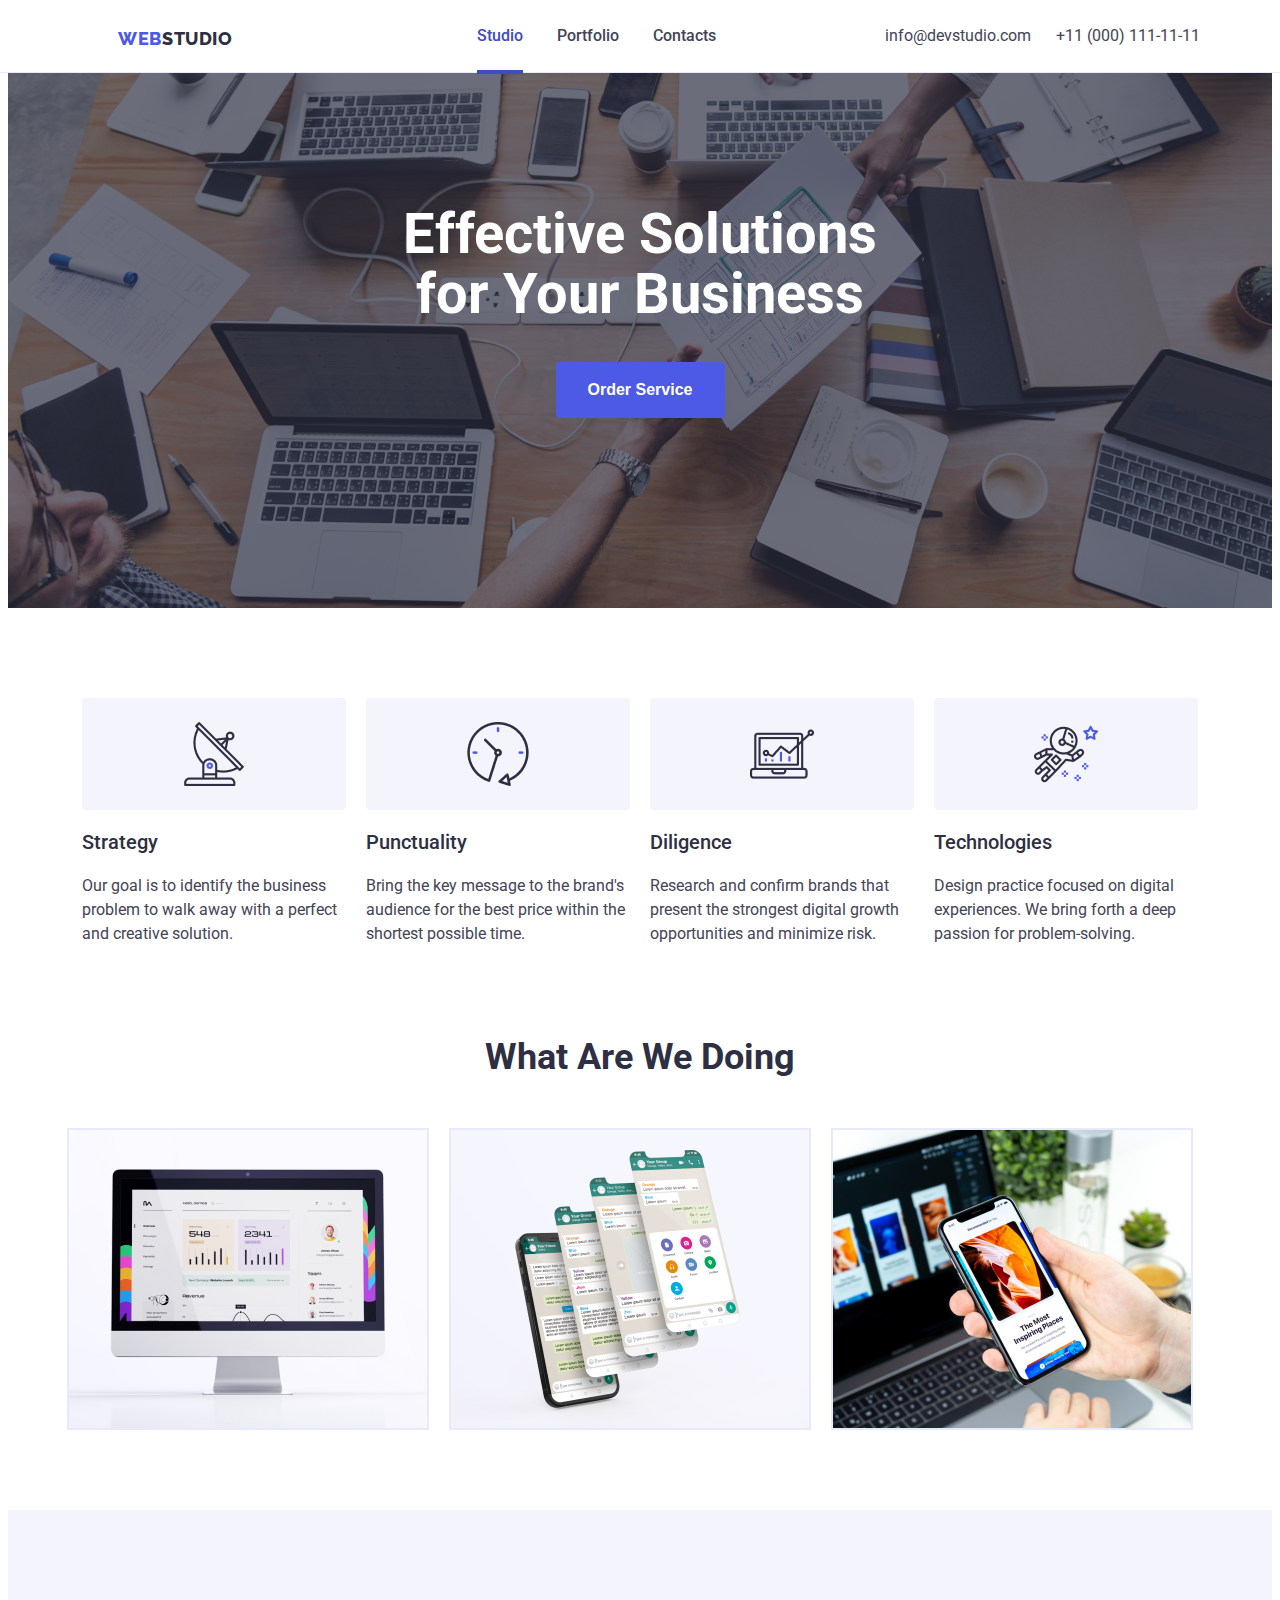
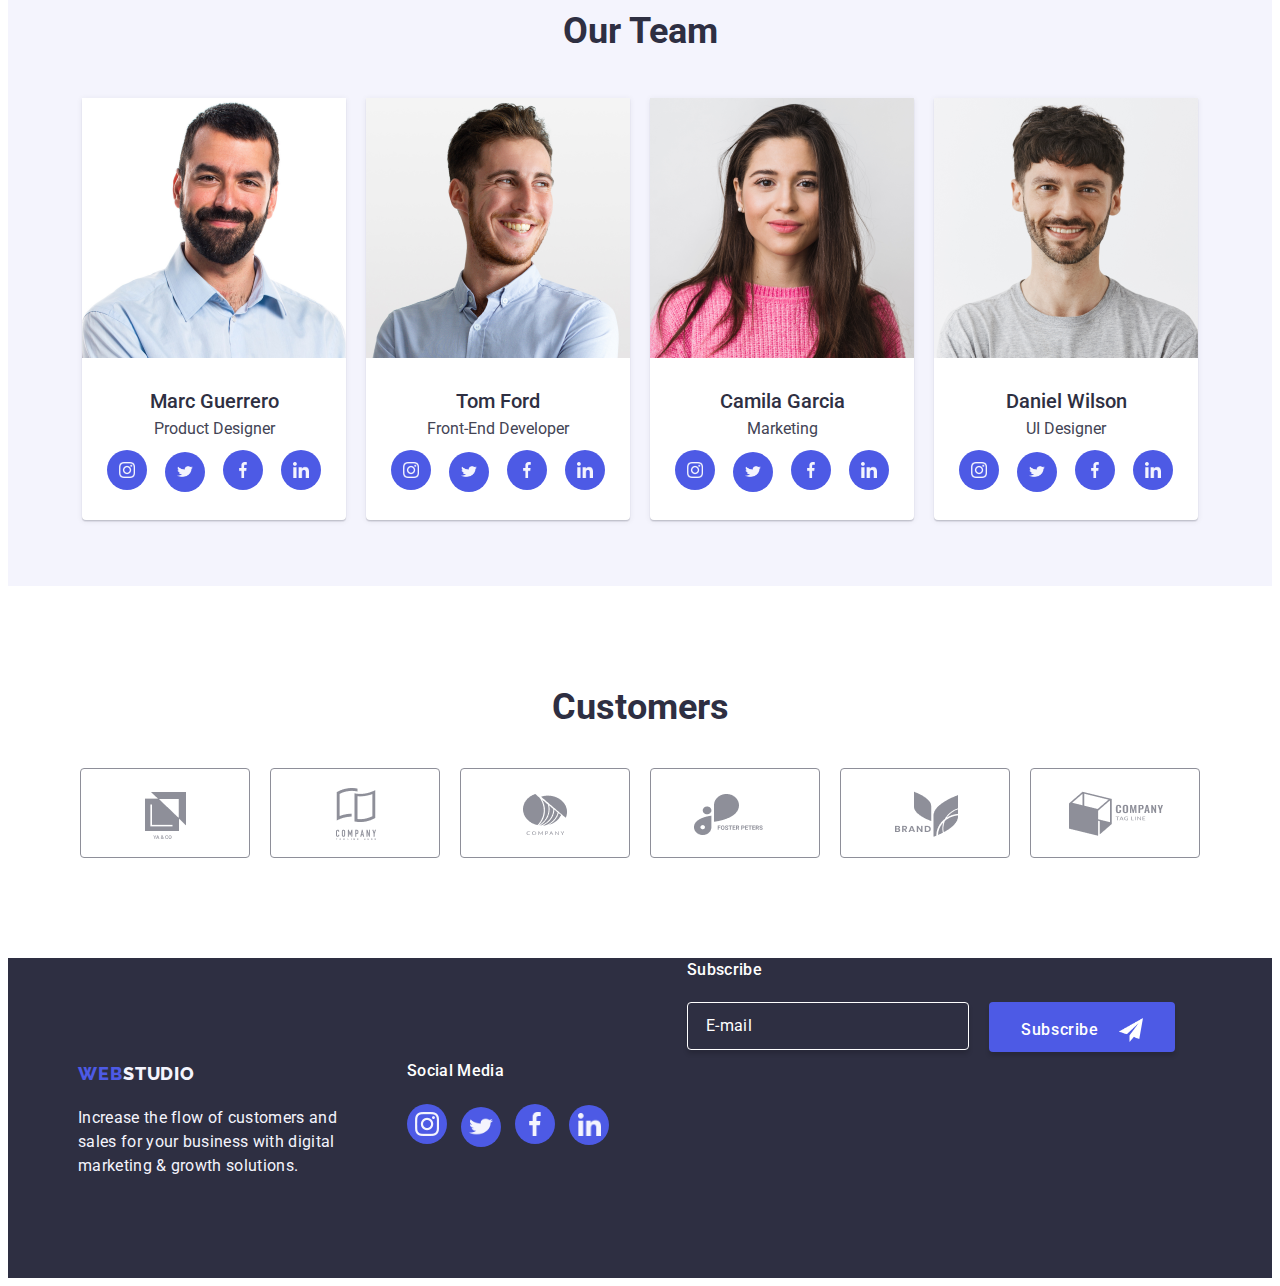
==== index.html @ 676b7e6a "updating footer" ====
<!DOCTYPE html>
<html lang="en">
<head>
    <meta charset="UTF-8">
    <meta name="viewport" content="width=device-width, initial-scale=1.0">
    <title>WEBSTUDIO</title>

    <link rel="preconnect" href="https://fonts.googleapis.com">
    <link rel="preconnect" href="https://fonts.gstatic.com" crossorigin>
    <link href="https://fonts.googleapis.com/css2?family=Open+Sans&family=Raleway:wght@800&family=Roboto:wght@400;500;700;900&display=swap" rel="stylesheet">

    <link rel="stylesheet" href="styles.css">

</head>

<body id="index">
    <header>
    <div class="navigation-bar">
        <div class="centered-logo">
            <h2><span class="logo"><span class="web">WEB</span><span class="studio">STUDIO</span></span></h2>
        </div>
    
        <div class="header-body-medium">
            <nav class="body-medium">
                <ul>
                    <li><a href="index.html" class="header-nav-studio studio-link"><span>Studio</span></a></li>
                    <li><a href="portfolio.html" class="header-nav-portfolio portfolio"><span>Portfolio</span></a></li>
                    <li><a href="#" class="header-nav-contacts contacts"><span>Contacts</span></a></li>
                </ul>
            </nav>
        </div>
    
        <div class="contact-info">
            <ul class="body">
                <li><a href="mailto:contact@example.com" class="header-nav-mail email">info@devstudio.com</a></li>
                <li><a href="tel:+110001111111" class="header-nav-phone phone">+11 (000) 111-11-11</a></li>
            </ul>
        </div>

        <div class="fa-bars">
            <img src="images/img/fa-bars_icon.png" alt="hamburger icon" id="menu-icon">
            <div id="navOverlay" class="nav-overlay">
                    <div id="navBox" class="nav-box">
                        <button id="closeNavBtn" class="close-navbutton">×</button>
                                <div class="bars-overlay">
                                    <ul>
                                        <li><a href="index.html" class="header-nav-studio studio-link active-link"><span>Studio</span></a></li>
                                        <li><a href="portfolio.html" class="header-nav-portfolio portfolio"><span>Portfolio</span></a></li>
                                        <li><a href="#" class="header-nav-contacts contacts"><span>Contacts</span></a></li>
                                        
                                        <div class="overlay-phone-email">
                                            <li><a href="tel:+110001111111" class="overlay-nav-phone phone">+11 (000) 111-11-11</a></li>
                                            <li><a href="mailto:contact@example.com" class="overlay-nav-mail email">info@devstudio.com</a></li>
                                        </div>
                                    </ul>
                                    <div class="overlay-team-social">
                                        <ul class="team-social-container overlay-social">
                                            <li>
                                                <button id="overlay-instagram" class="overlay-social-button">
                                                    <img class="team-social-instagram" src="images/img/instagram-flat1.png" alt="instagram">
                                                </button>
                                            </li>
                                            <li>
                                                <button id="overlay-twitter" class="overlay-social-button">
                                                    <img class="team-social-twitter" src="images/img/twitter-flat1.png" alt="twitter">
                                                </button>
                                            </li>
                                            <li>
                                                <button id="overlay-facebook" class="overlay-social-button">
                                                    <img class="team-social-facebook" src="images/img/facebook-flat1.png" alt="facebook">
                                                </button>
                                            </li>
                                            <li>
                                                <button id="overlay-linkedin" class="overlay-social-button">
                                                    <img class="team-social-linkedin" src="images/img/linkedin-flat1.png" alt="linkedin">
                                                </button>
                                            </li>
                                        </ul>
                                    </div>
                                    
                                </div>
                    </div>
            </div>
        </div>
    </div>

            <script src="mobile-menu.js"></script>
</header>

    <main>

        <div class="banner1">
            <h1 class="header-1 tagline">Effective Solutions <br> for Your Business</h1>
            <br>
            <button class="button-text" id="openModalBtn" type="button">Order Service</button>
        </div>

        <div class="section-content-1">
            <table class="feature-table">
                <tr>
                    <td>
                        <div class="feature-box">
                            <img src="images/img/antenna.png" alt="satellite">
                        </div>
                        <h3>Strategy</h3>
                        <p class="body">Our goal is to identify the business problem to walk away with a perfect and creative solution.</p>
                    </td>
                    <td>
                        <div class="feature-box">
                            <img src="images/img/clock.png" alt="clock">
                        </div>
                        <h3>Punctuality</h3>
                        <p class="body">Bring the key message to the brand's audience for the best price within the shortest possible time.</p>
                    </td>
                    <td>
                        <div class="feature-box">
                            <img src="images/img/diagram.png" alt="graph-on-computer">
                        </div>
                        <h3>Diligence</h3>
                        <p class="body">Research and confirm brands that present the strongest digital growth opportunities and minimize risk.</p>
                    </td>
                    <td>
                        <div class="feature-box">
                            <img src="images/img/astronaut.png" alt="astronaut">
                        </div>
                        <h3>Technologies</h3>
                        <p class="body">Design practice focused on digital experiences. We bring forth a deep passion for problem-solving.</p>
                    </td>
                </tr>
            </table>
        </div>

        <section class="services1">
            <h2 class="section-heading">What Are We Doing</h2>
            <div class="image-container">
                <img class="images" src="images/img/Mac1.png" alt="Mac Computer" width="360">
                <img class="images" src="images/img/PhoneScreens1.png" alt="Android Phone" width="360">
                <img class="images" src="images/img/PhoneOnHand1.png" alt="Phone Use" width="360">
            </div>
        </section>
    
        <div class="team1">
            <h2 class="section-heading">Our Team</h2>
            <div class="team-list-container">
            <ul class="team-list">
                <li class="team-member">
                    <div class="team-member-content1"> <!-- Updated class name to differentiate -->
                        <img src="images/img/Mark_Guerrero.png" alt="Marc Guerrero, Product Designer">
                        <div class="info-box"> <!-- New container for h3 and p -->
                            <h3>Marc Guerrero</h3>
                            <p class="body">Product Designer</p>
                            <div class="team-social">
                                <ul class="team-social-container">
                                    <li>
                                        <button class="team-social-button">
                                            <img class="team-social-instagram" src="images/img/instagram-flat1.png" alt="instagram">
                                        </button>
                                    </li>
                                    <li>
                                        <button class="team-social-button">
                                            <img class="team-social-twitter" src="images/img/twitter-flat1.png" alt="twitter">
                                        </button>
                                    </li>
                                    <li>
                                        <button class="team-social-button">
                                            <img class="team-social-facebook" src="images/img/facebook-flat1.png" alt="facebook">
                                        </button>
                                    </li>
                                    <li>
                                        <button class="team-social-button">
                                            <img class="team-social-linkedin" src="images/img/linkedin-flat1.png" alt="linkedin">
                                        </button>
                                    </li>
                                </ul>
                            </div>
                        </div>
                    </div>
                </li>
                <li class="team-member">
                    <div class="team-member-content1">
                        <img src="images/img/Tom_Ford.png" alt="Tom Ford, Front-End Developer">
                        <div class="info-box">
                        <h3>Tom Ford</h3>
                        <p class="body">Front-End Developer</p>
                        <div class="team-social">
                            <ul class="team-social-container">
                                <li>
                                    <button class="team-social-button">
                                        <img class="team-social-instagram" src="images/img/instagram-flat1.png" alt="instagram">
                                    </button>
                                </li>
                                <li>
                                    <button class="team-social-button">
                                        <img class="team-social-twitter" src="images/img/twitter-flat1.png" alt="twitter">
                                    </button>
                                </li>
                                <li>
                                    <button class="team-social-button">
                                        <img class="team-social-facebook" src="images/img/facebook-flat1.png" alt="facebook">
                                    </button>
                                </li>
                                <li>
                                    <button class="team-social-button">
                                        <img class="team-social-linkedin" src="images/img/linkedin-flat1.png" alt="linkedin">
                                    </button>
                                </li>
                            </ul>
                        </div>
                        </div>
                    </div>
                </li>
                <li class="team-member">
                    <div class="team-member-content1">
                        <img src="images/img/Camila_Garcia.png" alt="Camila Garcia, Marketing">
                        <div class="info-box">
                        <h3>Camila Garcia</h3>
                        <p class="body">Marketing</p>
                        <div class="team-social">
                            <ul class="team-social-container">
                                <li>
                                    <button class="team-social-button">
                                        <img class="team-social-instagram" src="images/img/instagram-flat1.png" alt="instagram">
                                    </button>
                                </li>
                                <li>
                                    <button class="team-social-button">
                                        <img class="team-social-twitter" src="images/img/twitter-flat1.png" alt="twitter">
                                    </button>
                                </li>
                                <li>
                                    <button class="team-social-button">
                                        <img class="team-social-facebook" src="images/img/facebook-flat1.png" alt="facebook">
                                    </button>
                                </li>
                                <li>
                                    <button class="team-social-button">
                                        <img class="team-social-linkedin" src="images/img/linkedin-flat1.png" alt="linkedin">
                                    </button>
                                </li>
                            </ul>
                        </div>
                        </div>
                    </div>
                </li>
                <li class="team-member">
                    <div class="team-member-content1">
                        <img src="images/img/Daniel_Wilson.png" alt="Daniel Wilson, UI Designer">
                        <div class="info-box">
                        <h3>Daniel Wilson</h3>
                        <p class="body">UI Designer</p>
                        <div class="team-social">
                            <ul class="team-social-container">
                                <li>
                                    <button class="team-social-button">
                                        <img class="team-social-instagram" src="images/img/instagram-flat1.png" alt="instagram">
                                    </button>
                                </li>
                                <li>
                                    <button class="team-social-button">
                                        <img class="team-social-twitter" src="images/img/twitter-flat1.png" alt="twitter">
                                    </button>
                                </li>
                                <li>
                                    <button class="team-social-button">
                                        <img class="team-social-facebook" src="images/img/facebook-flat1.png" alt="facebook">
                                    </button>
                                </li>
                                <li>
                                    <button class="team-social-button">
                                        <img class="team-social-linkedin" src="images/img/linkedin-flat1.png" alt="linkedin">
                                    </button>
                                </li>
                            </ul>
                        </div>
                        </div>
                    </div>
                </li>
            </ul>
        </div>

        <div class="customers">
            <h2 class="section-heading">Customers</h2>
            <div class="image-container-customers">
                <div class="customer-box">
                    <img class="customer-logo1" src="images/img/customer-logo1.png" alt="logo1">
                </div>
                <div class="customer-box">
                    <img class="customer-logo2" src="images/img/customer-logo2.png" alt="logo2">
                </div>
                <div class="customer-box">
                    <img class="customer-logo3" src="images/img/customer-logo3.png" alt="logo3">
                </div>
                <div class="customer-box">
                    <img class="customer-logo4" src="images/img/customer-logo4.png" alt="logo4">
                </div>
                <div class="customer-box">
                    <img class="customer-logo5" src="images/img/customer-logo5.png" alt="logo5">
                </div>
                <div class="customer-box">
                    <img class="customer-logo6" src="images/img/customer-logo6.png" alt="logo6">
                </div>
            </div>
        </div>

    </div>
</section>
    </main>
    
    <footer>
        <div class="footer-div">
            <div class="footer-logo">
                <ul class="footer-list-container">
                    <li>
                        <h4><span id="web-footer">WEB</span><span id="studio-footer">STUDIO</span></h4>
                        <p>Increase the flow of customers and <br> sales for your business with digital <br> marketing & growth solutions.</p>
                    </li>
                </ul>
            </div>
        </div>
    
            <div class="footer-social">
                <ul class="footer-social-container">
                    <h4>Social Media</h4>
                    <li>
                        <button class="social-button">
                            <img class="footer-instagram" src="images/img/instagram-flat1.png" alt="instagram">
                        </button>
                    </li>
                    <li>
                        <button class="social-button">
                            <img class="footer-twitter" src="images/img/twitter-flat1.png" alt="twitter">
                        </button>
                    </li>
                    <li>
                        <button class="social-button">
                            <img class="footer-facebook" src="images/img/facebook-flat1.png" alt="facebook">
                        </button>
                    </li>
                    <li>
                        <button class="social-button">
                            <img class="footer-linkedin" src="images/img/linkedin-flat1.png" alt="linkedin">
                        </button>
                    </li>
                </ul>
            </div>
    
            <div class="subscribe">
                <label class="subscribe-label" for="subscribe">Subscribe</label>
                <div class="email-subscribe-btns">
                    <div class="subscribe-input">
                        <input type="email" name="subscribe" id="subscribe_email" placeholder="E-mail" pattern="[a-zA-Z0-9._%+-]+@[a-zA-Z0-9.-]+\.[a-zA-Z]{2,4}">
                    </div>
                    <div class="subscribe-btns">
                    <button class="subscribe-btn">Subscribe
                        <img src="images/img/subscribe.png" alt="Subscribe through Email">
                    </button>
                    </div>
                </div>
            </div>
    </footer>

<div id="modalOverlay" class="modal-overlay">
    <div id="modalBox" class="modal-box">
    <button id="closeModalBtn" class="close-button">×</button>
    <!-- Add your content for the modal here -->
    <p class="leave-contacts">Leave your contacts and we will call you back</p>
    <form class="form" action="#" method="post">
        <label class="form-label" for="name">Name</label>
            <input type="text" name="name" id="name" required autofocus class="with-icon icon-name form-input" minlength="3">
        
        <label class="form-label" for="phone_number">Phone</label>
            <input type="tel" name="phone_number" id="phone_number" required class="with-icon icon-phone form-input">
        
        <label class="form-label" for="user_email">Email</label>
            <input type="email" name="email" id="user_email" required class="with-icon icon-email form-input" pattern="[a-zA-Z0-9._%+-]+@[a-zA-Z0-9.-]+\.[a-zA-Z]{2,4}">
    
        <label class="form-label" for="comment">Comment</label>
            <textarea name="comment" id="comment" placeholder="Text input" class="comment form-input"></textarea>
    
        <div class="terms-conditions">
            <input type="checkbox" name="accept" id="accept" required>
            <label for="accept">I accept the terms and conditions of the <a href="#">Privacy Policy</a></label>
        </div>
    
        <button type="submit" class="send">Send</button>
    </form>
    </div>
</div>

<script src="modal.js"></script>

<script>
    document.addEventListener("DOMContentLoaded", function () {
        const currentPage = "index";
        const link = document.querySelector(`a[href="${currentPage}.html"]`);
        if (link) {
            link.classList.add("active");
        }
    });
</script>

</body>
</html>
---- styles.css ----
:root{
    --primary-brand-color: #4D5AE5;
    --pressed-state-color: #404BBF;
    --primary-dark-overlays: #2E2F42;
    --primary-success-color: #31D0AA;
    --primary-light-mode-background: #F4F4FD;
    --primary-accent-color: #E7E9FC;
    --primary-body-color: #434455;

}

/* General Styles */

.header-1 {
    font-family: "Roboto", sans-serif;
    font-weight: 700;
    font-size: 56px;
    line-height: 60px;
    letter-spacing: 2%;
}

h2 {
    font-family: "Roboto", sans-serif;
    font-weight: 700;
    font-size: 36px;
    letter-spacing: 2%;
    color: var(--primary-dark-overlays)
}

h3 {
    font-family: "Roboto", sans-serif;
    font-weight: 500;
    font-size: 20px;
    letter-spacing: 2%;
    color: #2E2F42; 
}

.body-medium {
    font-family: "Roboto", sans-serif;
    font-weight: 500;
    font-size: 16px;
    letter-spacing: 2%;
    line-height: 24px;
    color: var(--primary-body-color)
}

.body {
    font-family: "Roboto", sans-serif;
    font-weight: 400;
    font-size: 16px;
    letter-spacing: 2%;
    line-height: 24px;
    color: var(--primary-body-color);
    margin: 0;
    padding: 0;
}

.container {
    display: flex;
    flex-direction: column;
}

.team1,
.customers
.footer {
    width: 100%;
}

/* Link and Small typography not yet included */

/* Navigation */

.navigation-bar {
    width: 100%;;
    height: 72px;
    background-color: #FFFFFF;
    border-bottom: 1px solid #E7E9FC;
    display: flex;
    justify-content: space-between;
    align-items: center;
    padding: 0;
    position: fixed; /* this helps with nav bar not move and overflow */
    top: 0; /* this helps with nav bar not move and overflow */
    left: 0; /* this helps with nav bar not move and overflow */
    z-index: 100; /* Ensure it appears above other content */
}

.centered-logo {
    display: flex;
    align-items: center;
    line-height: 72px;
    margin-left: 3%;
    padding-left: 80px;
}

.web {
    font-family: "Raleway",sans-serif;
    font-size: 18px;
    font-weight: 800;
    /* line-height: 21px; */
    letter-spacing: 0.03em;
    text-align: left;
    color: var(--primary-brand-color);
}
.studio {
    font-family: "Raleway", sans-serif;
    font-size: 18px;
    font-weight: 800;
    /* line-height: 21px; */
    letter-spacing: 0.03em;
    text-align: left;
    color: var(--primary-dark-overlays);
}

.header-body-medium {
    display: flex;
    align-items: center;
    margin-left: 1%;
}

.header-body-medium ul {
    list-style-type: none;
    padding: 0;
    margin: 0;
    display: flex;
}

.hamburger-overlay,
.header-body-medium li {
    display: inline-block;
    margin-right: 20%;
}

.header-body-medium a {
    text-decoration: none;
    color: inherit;
}

.contact-info ul {
    list-style-type: none;
    padding: 0;
    margin: 0;
    display: flex;
}

.contact-info li {
    text-decoration: none;
    display: flex;
}

.header-nav-mail,
.header-nav-phone {
    text-decoration: none; /* Remove link decorations */
    color: inherit; /* Inherit the text color from the parent */
}

.header-nav-mail {
    margin-left: 5px;
    padding-right: 20px;
}

.header-nav-phone {
    margin-left: 5px;
    padding-right: 80px;
}

/* Style for the active page link */
.header-nav-studio.active,
.header-nav-portfolio.active,
.header-nav-contacts.active {
    color: #404BBF;
    position: relative;
}

.header-nav-studio.active::after,
.header-nav-portfolio.active::after,
.header-nav-contacts.active::after {
    content: '';
    display: block;
    width: 100%;
    height: 4px; /* Adjust the thickness of the underline */
    background-color: #404BBF;
    position: absolute;
    bottom: -29px; /* Adjust the offset position, e.g., 10px below the text */
    left: 0;
}

.fa-bars {
    display: none;
}


/* Media query for smaller screens */
@media (max-width: 1158px) {
    .centered-logo {
        margin-left: 30px;
        padding: 10px;
        text-align: center;
    }

    .web, .studio {
        font-size: 20px;
    }

    .header-body-medium ul {
        display: flex;
        /* flex-direction: column; Display the navigation links in a column */
        margin: 0;
    }

    .header-body-medium li {
        display: block; /* Change to block to stack the links */
        margin: 5px 10px; /* Add spacing between elements in the column */
    }

    .contact-info ul {
        list-style-type: none;
        padding: 0;
        margin-right: 40px;
        display: inline-block;
        flex-direction: column; /* Arrange contact items in a column */
    }

    .contact-info li {
        text-decoration: none;
        margin: 5px 0; /* Add spacing between elements in the column */
    }
    
    .header-nav-mail {
        padding: 0; /* Remove the padding to make it responsive */
    }

    .header-nav-phone {
        padding: 0; /* Remove the padding to make it responsive */
    }
}

@media (max-width: 500px) {
    .fa-bars {
        display: flex;
        margin-right: 30px;
        cursor: pointer;
        width: 32px;
        height: 22px;
        align-content: center;
    }

    .nav-overlay {
        display: none;
    }

    .fa-bars:hover {
        background-color: #ccf5eb; /* Add a semi-transparent background color */
        cursor: pointer; /* Change the cursor to a pointer to indicate interactivity */
    }

    .centered-logo {
        margin-left: 20px;
        padding: 10px;
        text-align: center;
    }

    .web, .studio {
        font-size: 20px;
    }

    .header-body-medium,
    .contact-info ul, 
    .contact-info li,
    .header-nav-mail,
    .header-nav-phone {
        display: none;
    }

    .nav-box {
        display: none;
    }
}

/* Styles for the navigation overlay */
#navOverlay {
    display: none;
    position: fixed;
    top: 0;
    left: 0;
    width: 100%;
    height: 100%;
    background-color: #FFFFFF;
    box-shadow: 0px 1px 6px 0px #2E2F4214;
    box-shadow: 0px 1px 1px 0px #2E2F4229;
    box-shadow: 0px 2px 1px 0px #2E2F4214;
    z-index: 101; /* Ensure it appears above other content, including the navigation bar */
}

.close-navbutton {
    position: absolute;
    top: 20px;
    right: 20px;
    background-color: transparent;
    border-radius: 50%;
    border: 1px solid #E7E9FC;
    width: 24px;
    height: 24px;
    color: #2E2F42;
    font-size: 20px;
    cursor: pointer;
    align-content: center;
}

.close-navbutton:hover {
    background-color: #F4F4FD;
}
.nav-box {
    width: 428px;
    height: 728px;
    background: #FFFFFF;
}

.bars-overlay {
    margin-top: 80px;
    font-family: "roboto", sans-serif;
    font-weight: 700;
    font-size: 36px;
}

.bars-overlay .active-link {
    color:#404BBF;
}

.bars-overlay ul {
    list-style-type: none; /* Remove bullet points from list items */
}

.bars-overlay li,
.bars-overlay a {
    text-decoration: none;
}

.header-nav-studio,
.header-nav-portfolio,
.header-nav-contacts {
    color: #2E2F42;
    line-height: 60px;
}

.header-nav-studio:hover,
.header-nav-portfolio:hover,
.header-nav-contacts:hover {
    color:#4D5AE5;
}

.overlay-phone-email {
    margin-top: 90px;
}

.overlay-nav-phone {
    color: #434455;
    font-weight: 700;
}

.overlay-nav-mail {
    color: #434455;
    font-weight: 500;
    font-size: 20px;
}

.overlay-nav-phone:hover,
.overlay-nav-mail:hover {
    color: #4D5AE5
}

.overlay-team-social {
    margin-left: 30px;
}

.overlay-social-button {
    height: 40px;
    width: 40px;
    scale: -0deg;
    background: #4D5AE5;
    border-radius: 50%;
    border: none; /* Remove button border */
    text-align: center;
    margin: 7px;
    display: flex;
    justify-content: center;
    align-items: center;
    cursor: pointer;
    margin-top: 5px;
}

.overlay-social-button img {
    max-width: 24px;
    max-height: 24px;
}
#overlay-instagram,
#overlay-twitter,
#overlay-facebook,
#overlay-linkedin {
    width: 40px;
    height: 40px;
    background-color: #4D5AE5;
    margin-right: 36px;
}

#overlay-instagram:hover,
#overlay-twitter:hover,
#overlay-facebook:hover,
#overlay-linkedin:hover {
    background-color: #31D0AA; /* Change the background color on hover */
}


/* END OF NAVIGATION BAR */

/* Banner */
.banner1 {
    width: 100%;
    height: 600px;
    background-image: url(images/img/people-office.png);
    background-size: cover;
    background-repeat: no-repeat;
    position: relative;
    display: flex;
    flex-direction: column;
    justify-content: center;
    align-items: center;
}

.banner1::before {
    content: "";
    width: 100%;
    height: 100%;
    background-color: rgba(46, 47, 66, 0.7);
    position: absolute;
    top: 0;
    left: 0;
}

.tagline {
    color: #FFFFFF;
    width: 496px;
    height: 120px;
    top: 100px;
    left: 472px;
    text-align: center;
    font-size: 56px;
    margin: 5px auto 0 auto;
    z-index: 1; /* Place above background color */

}

/* Styling for the button */
.button-text {
    width: 169px;
    height: 56px;
    /* padding: 16px 32px; */
    border-radius: 4px;
    background: var(--primary-brand-color);
    color: #FFFFFF;
    text-decoration: none;
    cursor: pointer;
    transition: background-color 0.3s ease;
    border: none; /* Remove border */
    outline: none; /* Remove outline on focus */
    font-weight: bold; /* Optionally, make the font bold */
    letter-spacing: 4%;
    margin-top: 20px; /* Remove margin  for padding */
    font-size: 16px; /* Remove border for border with underline */
    z-index: 1; /* Place above background color */

}

.button-text:hover,
.button-text:active {
    background: var(--pressed-state-color);
}

/* Media query for smaller screens */
@media screen and (max-width: 768px) {
    .tagline {
        font-size: 36px; /* Font size for smaller screens */
        font-weight: 700; /* Font weight */
        line-height: 40px; /* Line height */
        letter-spacing: 0.02em; /* Letter spacing */
        text-align: center; /* Text alignment */
        position: absolute;
        top: 40%;
        left: 50%;
        transform: translate(-50%, -50%);
    }

    .button-text {
        max-width: 100%; /* Use full width for smaller screens */
        margin-top: 100px; /* Adjust margin for better spacing */
    }
}

/* Styles for the modal overlay */
.modal-overlay {
    display: none;
    position: fixed;
    top: 0;
    left: 0;
    width: 100%;
    height: 100%;
    background: rgba(46, 47, 66, 0.4);
    z-index: 1000;
}

.modal-box {
    width: 408px;
    height: 570px;
    position: absolute;
    top: 80px;
    left: calc(50% - 204px);
    background: #FCFCFC;
    border-radius: 4px;
    box-shadow: 0px 2px 1px 0px #00000033, 0px 1px 3px 0px #0000001F, 0px 1px 1px 0px #00000024;
    padding: 20px;
    text-align: center;
}

.close-button {
    width: 24px;
    height: 24px;
    position: absolute;
    top: 20px;
    right: 20px;
    background: linear-gradient(0deg, #E7E9FC, #E7E9FC), linear-gradient(0deg, rgba(0, 0, 0, 0.1), rgba(0, 0, 0, 0.1));
    border: 1px solid #0000001A;
    border-radius: 50%;
    font-size: 18px;
    cursor: pointer;
}

.leave-contacts {
    font-family: "Roboto", sans-serif;
    font-size: 16px;
    font-weight: 500;
    line-height: 10px;
    letter-spacing: 0.02em;
    text-align: center;
    padding: 20px;
    color: #2E2F42;
    margin-bottom: 0; /* Adjust the margin as needed to control the space between elements */
}

/* Modal area */

.form {
    margin-bottom: 10px;
}
.form-input {
    padding: 8px;
    border: 1px solid #2E2F4266;
    border-radius: 4px;
    font-family: inherit;
    font-size: 16px;
    outline: none;
    font-family: "Roboto", sans-serif;
}

.form-label {
    display: block;
    font-family: "Roboto", sans-serif;
    font-size: 12px;
    font-weight: 400;
    line-height: 14px;
    letter-spacing: 0.04em;
    text-align: left;
    color: #8E8F99;
    padding: 5px 0 0 5px;
    margin-bottom: 5px;
    margin-top: 8px;
}

.form-group {
    margin-bottom: 10px; /* Adjust margin as needed to control space between labels and inputs */
}

#name, #phone_number, #user_email {
    width: 360px;
    height: 20px;
    top: 84px;
    border-radius: 4px;
    border:1px solid rgba(46, 47, 66, 0.4);
    /* transition: border-color 0.3s; Smooth transition for the border color */
}

#name:focus,
#phone_number:focus,
#user_email:focus,
#name:valid,
#phone_number:valid,
#user_email:valid {
    border-color: #4D5AE5;
    /* transition: border-color 0.3s; */
}

.icon-name {
    background-image: url('images/img/name-icon.png');
    background-repeat: no-repeat;
    background-position: 10px center;
    padding-left: 35px;
    background-size: 20px 20px;
}

.icon-phone {
    background-image: url('images/img/phone-icon.png');
    background-repeat: no-repeat;
    background-position: 10px center;
    padding-left: 35px;
    background-color: #FCFCFC;
    background-size: 20px 20px;
}

.icon-email {
    background-image: url('images/img/email-icon.png');
    background-repeat: no-repeat;
    background-position: 10px center;
    padding-left: 35px;
    background-color: #FCFCFC;
    background-size: 20px 15px;
}

.icon-name:focus {
    background-image: url('images/img/name-icon-2.png');
}

.icon-phone:focus {
    background-image: url('images/img/phone-icon-2.png')
}
.icon-email:focus {
    background-image: url('images/img/email-icon-2.png');
}

/* Styling for the comment textarea */
#comment {
    width: 375px;
    height: 120px;
    top: 216px;
    border-radius: 4px;
    padding: 10px 15px; /* Adjusted padding for uniform spacing */
}

input, textarea {
    padding: 8px;
    font-family: "Roboto", sans-serif;
    font-size: inherit;
}

.form-input::placeholder {
    font: "Roboto", sans-serif;
    font-size: 12px;
    font-weight: 400;
    line-height: 12px;
    letter-spacing: 0.04em;
    text-align: left;
    color: #2E2F4266;
}

#comment:focus {
    border-color: #4D5AE5;
    transition: border-color 0.3s;
}

.terms-conditions {
    text-align: left; /* Set the text alignment to left */
}

.terms-conditions input[type="checkbox"] {
    display: inline-block;
    vertical-align: middle;
    margin-right: 5px; /* Adjust margin as needed for spacing between the checkbox and the label */
    width: 16px;
    height: 16px;
}

.terms-conditions label {
    display: inline-block;
    font-family: "Roboto", sans-serif;
    font-size: 13px;
    font-weight: 400;
    line-height: 14px;
    letter-spacing: 0.04em;
    text-align: left;
    color: #8E8F99;
    margin-top: 20px;
}

.send {
    width: 169px;
    height: 56px;
    top: 584px;
    left: 635px;
    padding: 16px 32px;
    border-radius: 4px;
    gap: 10px;
    background: #4D5AE5;
    box-shadow: 0px 4px 4px 0px #00000026;
    font-family: "Roboto", sans-serif;
    font-size: 16px;
    font-weight: 500;
    line-height: 24px;
    letter-spacing: 0.04em;
    text-align: center;
    color: #FFFFFF;
    border: none;
    margin-top: 20px;
}

.send:hover {
    background-color: #404BBF; /* Background color on hover */
}

/* END OF BANNER */

/* Table 1 */

.section-content-1 {
    margin-top: 80px; /* away from the bottom of .banner1 */
    margin-left: 50px; /* Add 50px margin from the left */
    margin-right: 50px; /* Add 50px margin from the right */
}

.section-content-1 p {
    min-height: 72px; /* Adjust the height as needed for at least 3 lines of text */
}

/* Remove list decorations */
.section-content-1 ul {
    list-style: none;
    padding: 0;
    margin: 0;
}

/* Align table headings with h3 attributes */
.section-content-1 table {
    margin: 0 auto; /* Center the table horizontally */
    max-width: 264px; /* Set a maximum width for the table */
    border-collapse: collapse;
}

.section-content-1 th {
    font-family: "Roboto", sans-serif;
    font-weight: 500;
    font-size: 20px;
    letter-spacing: 2%;
    color: #2E2F42;
    text-align: left;
    padding: 10px;
}

/* Align paragraphs with .body attributes */
.section-content-1 td {
    font-family: "Roboto", sans-serif;
    font-weight: 400;
    font-size: 16px;
    letter-spacing: 2%;
    line-height: 24px;
    color: var(--primary-body-color);
    text-align: left;
    padding: 10px;
}

.feature-box {
    width: 264px;
    height: 112px;
    border-radius: 4px;
    background-color: #F4F4FD;
    display: flex; /* Use flexbox */
    align-items: center; /* Center vertically */
    justify-content: center; /* Center horizontally */
}

.feature-box img {
    width: 64px;
    height: 64px;
}

/* Responsive table - split into two columns on smaller screens */
@media (max-width: 794px) {
    .section-content-1 table {
        width: 100%; /* Make the table width 100% */
        max-width: 792px; /* Set a maximum width for the table */
        margin: 0 auto; /* Center the table horizontally */
    }

    .section-content-1 h3 {
        text-align: justify;
    }

    .section-content-1 td,
    .section-content-1 th {
        display: inline-block;
        width: 48%; /* Set width for two columns with a little space in between */
        box-sizing: border-box; /* Include padding and border in the width calculation */
        text-align: justify; /* Center the text within each cell */
        margin: 0;
        padding: 10px; /* Add padding for spacing between cells */
    }

    .feature-box,
    .feature-box img {
        display: none;
    }
}

/* mobile size */
@media (max-width: 599px) {
    .section-content-1 table {
        width: 100%; /* Make the table width 100% */
    }

    .section-content-1 h3 {
        text-align: center;
    }
    .section-content-1 td,
    .section-content-1 th {
        display: block;
        width: 356px;
        text-align: justify; /* Center the text within each cell */
        margin: 0;
        padding: 0;
    }

    .feature-box,
    .feature-box img {
        display: none;
    }
}


/* END OF TABLE 1 */

/* Section Services1 */
.services1 {
    margin-top: 80px;
    margin-bottom: 80px; /* Add margin to create distance */
    text-align: center;
}

.section-heading {
    font-family: "Roboto", sans-serif;
    font-weight: 700;
    font-size: 36px;
    letter-spacing: 2%;
    color: var(--primary-dark-overlays);
    margin-top: 20px;
}

.image-container {
    display: flex;
    justify-content: center; /* Center horizontally */
    align-items: center; /* Center vertically */
    flex-wrap: wrap;
}

.images {
    width: 360px;
    height: 300px;
    border: 1px solid #E7E9FC;
    background-color: #E7E9FC;
    margin-top: 20px;
    margin-right: 20px; /* Adds a small gap between images */
}

/* END OF SERVICES1 */

/* Team1 Section */
.team1 {
    width: 100%;
    min-height: 620px;
    background: #F4F4FD;
    margin-top: 40px;
    position: relative;
    padding-top: 80px;
    text-align: center; /* Center text horizontally */
}

.team1 h2.section-heading {
    font-family: "Roboto", sans-serif;
    font-weight: 700;
    font-size: 36px;
    letter-spacing: 2%;
    color: var(--primary-dark-overlays);
    margin: 0; /* Reset margin to 0 */
    padding: 20px 0; /* Add padding to separate from team-list */
}

.team1 .team-list-container {
    display: flex;
    flex-wrap: wrap; /* added for responsive layout */
    justify-content: center; /* Center the list horizontally */
}

.team1 .team-list {
    list-style: none;
    padding: 0;
    display: flex; /* Make the list items flex containers */
    flex-wrap: wrap; /* Allow the items to wrap to the next line */
    justify-content: center; /* Center the list items horizontally */
    
}

.team1 .team-member {
    text-decoration: none;
    width: 264px; /* Set width to 264px */
    height: auto; /* Set height to 380px, will place socials here */
    margin: 10px; /* Add margin between team members */
    border-radius: 0px 0px 4px 4px; /* Set border-radius */
    background: #FFFFFF;
    box-shadow: 0px 2px 1px 0px #2E2F4214, 0px 1px 1px 0px #2E2F4229, 0px 1px 6px 0px #2E2F4214;
    padding: 0px 0px 32px 0px; /* Set padding */
    display: flex;
    flex-direction: column;
    align-items: center;
    justify-content: space-between; /* Distribute content evenly vertically */
}

.team1 .team-member-content1 {
    max-width: auto;
    height: 390px;
    display: flex;
    flex-direction: column;
    align-items: center;
    gap: 32px;
}

.team1 .team-member img {
    width: 264px;
    height: 260px;
}

.team1 .info-box {
    width: 232px;
    height: auto; /* Set height to auto to accommodate content */
    gap: 8px;
    display: flex;
    flex-direction: column;
    align-items: center;
    flex-grow: 1; /* Allow the info-box to expand vertically */

}

.team1 h3 {
    font-family: "Roboto", sans-serif;
    font-weight: 500;
    font-size: 20px;
    letter-spacing: 2%;
    color: #2E2F42;
    text-align: center;
}

.team1 p.body {
    font-family: "Roboto", sans-serif;
    font-weight: 400;
    font-size: 16px;
    letter-spacing: 2%;
    line-height: 24px;
    color: var(--primary-body-color);
    text-align: center;
}

.team1 .info-box h3,
.team1 .info-box p {
    margin: 0; /* Reset the margin to zero */
    line-height: 1.1; /* Set the minimum line height to 1.1 (adjust as needed) */
}


/* Team Social Media Section */
.team-social {
    display: inline-block;
    gap: 30px;
    margin-top: 0;
}

.team-social-container {
    list-style: none;
    padding: 0;
    margin: 0;
}

.team-social-button {
    width: 40px;
    height: 40px;
    scale: -0deg;
    background: #4D5AE5;
    border-radius: 50%;
    border: none; /* Remove button border */
    text-align: center;
    margin: 7px;
    transition: background-color 0.3s;
    display: flex;
    justify-content: center;
    align-items: center;
    cursor: pointer;
    margin-top: 5px;
}

/* Style for individual social media icons */
.team-social-container li {
    display: inline-block;
    margin: 0;
    padding: 0;
}

.team-social-instagram,
.team-social-linkedin {
    max-width: 16px; /* Ensure the image doesn't exceed the button's width */
    max-height: 16px; /* Ensure the image doesn't exceed the button's height */
    align-content: center; /* Ensure the image  aligns with the button  content */
}

.team-social-twitter {
    max-width: 16px;
    max-height: 13px;
    align-content: center;
}

.team-social-facebook {
    max-width: 8px;
    max-height: 16px;
    align-content: center;
}

/* Change the color on hover */
.team-social-button:hover {
    background-color: #31D0AA;
    cursor: pointer;
}


/* Media query for smaller screens */
@media (max-width: 768px) { /* Adjust the breakpoint as needed */
    .team1 .team-list {
        flex-direction: column;
        align-items: center;
    }

    .team1 .team-member {
        width: 100%; /* Set width to 100% to make each member appear on a separate line */
        margin: 20px 0; /* Add margin between team members on smaller screens */
    }
}

/* END OF TEAM1 */



/* Customers section */
.customers {
    width: 100%;
    min-height: 150px;
    background: #ffffff;
    margin-top: 40px;
    position: relative;
    padding-top: 80px;
    text-align: center; /* Center text horizontally */
}

.image-container-customers {
    display: flex;
    justify-content: center;
    align-items: center;
    gap: 20px; /* Add gap between customer boxes */
    margin-top: 20px; /* Add margin to separate from the heading */
    flex-wrap: wrap; /* Allow customer boxes to wrap to the next line on smaller screens */

}

.customer-box {
    min-width: 168px;
    height: 88px;
    border-radius: 4px;
    border: 1px solid #8E8F99;
    display: flex;
    justify-content: center;
    align-items: center;
    transition: color 0.3s ease; /* Add transition for color */

}

.customer-box img {
    width: auto;
    height: auto;
    max-width: 100%;
    max-height: 100%;
}

/* Change the background color on hover */
.customer-box:hover {
    border-color: #404BBF; /* Change border color */
}

.customer-box:hover img {
    filter: invert(62%) sepia(100%) saturate(10000%) hue-rotate(224deg) brightness(84%) contrast(76%);
}

/* Responsive styles for smaller screens */
@media (max-width: 768px) {
    .customers {
        padding-top: 20px; /* Reduce top padding on smaller screens */
    }
    
    .image-container-customers {
        flex-wrap: wrap; /* Allow customer boxes to wrap to the next line */
        justify-content: space-between; /* Add space between customer boxes */
    }
    
    .customer-box {
        width: calc(50% - 20px); /* Display two boxes per row with spacing in between */
        max-width: 168px; /* Set the maximum width to 168px */
        margin-bottom: 10px; /* Add margin between customer boxes */
    }
    
    .customer-box img {
        max-width: 100%; /* Reduce image size on smaller screens */

    }
}

/* END of CUSTOMERS */

/* ++++++++++++++++++++++++++++++++++++++++++++++++++++++++++++++++++++++++++++++++++++++++++
+++++++++++++++++++++++++++++++++++++++++++++++++++++++++++++++++++++++++++++++++++++++++++++ */

/* Footer Styles */
footer {
    width: 100%;
    height: 280px;
    background: #2E2F42;
    padding: 20px 0;
    margin-top: 100px;
    display: flex;
    justify-content: center;
    /* align-items: flex-start; Align elements at the top */
    /* flex-wrap: wrap; */
    /* position: relative; */
    justify-content: space-between;
}

.footer-div {
    /* width: 100%; */
    display: flex;
    justify-content: space-between;
    align-items: center;
    /* padding: 0 0px; */
    /* margin-top: 10px; */
}

.footer-list-container {
    width: 264px;
    height: auto;
    display: flex;
    flex-direction: column;
    justify-content: center;
    /* align-items: flex-start; */
    list-style: none;
    padding-left: 40px;
    /* flex: 1; */
}

#web-footer, #studio-footer {
    font-family: "Raleway", sans-serif;
    font-size: 18px;
    font-weight: 800;
    line-height: 21px;
    letter-spacing: 0.05em;
    text-align: left;
    color: #4D5AE5;
}

#studio-footer {
    color: #F4F4FD;
}

.footer-list-container p {
    font-family: "Roboto", sans-serif;
    font-size: 16px;
    font-weight: 400;
    line-height: 24px;
    letter-spacing: 0.02em;
    text-align: left;
    color: #F4F4FD;
}

/* Footer Social Media Section */
.footer-social {
    display: flex;
    align-items: center;
    gap: 16px;
    width: auto;
    margin-top: 30px; /* Add 50px distance from the top */
    margin-left: 5px; /* Add 50px distance from the left */
    justify-content: flex-start; /* Left-align the list items within the container */
}

.footer-social-container {
    list-style: none;
    padding: 0;
    margin: 0;
    text-align: left; /* Left-align the ul */
    width: 250px;
}

.footer-social h4 {
    font-family: Roboto, sans-serif;
    font-size: 16px;
    font-weight: 500;
    line-height: 24px;
    letter-spacing: 0.02em;
    text-align: left;
    color: #FFFFFF;
    padding: 0px;
    
}

.social-button {
    width: 40px;
    height: 40px;
    scale: -0deg;
    background: #4D5AE5;
    border-radius: 50%; /* Makes the button circular */
    border: none;
    margin-right: 10px; /* Adds a 20px gap between each button */
    cursor: pointer;
    transition: background-color 0.3s; /* Smooth color transition on hover */
    display: flex;
    justify-content: center;
    align-items: center;
}

/* Style for individual social media icons */
.footer-social-container li {
    display: inline-block;
    margin: 0;
    padding: 0;
    /* text-align: left; Align the social media icons to the left */
}

.footer-instagram {
    width: 24px;
    height: 24px;
    align-content: center;
}

.footer-twitter {
    width: 24px;
    height: 19.5px;
    align-content: center;
}

.footer-facebook {
    width: 12px;
    height: 24px;
    align-content: center;
}

.footer-linkedin  {
    width: 23px;
    height: 23px;
    align-content: center;
}

/* Change the color on hover */
.social-button:hover {
    background-color: #31D0AA;
    cursor: pointer;
}

/* Left-align the elements */
.footer-social h4,
.footer-social-container li {
    text-align: left;
}

/* Footer Logo and Social Media Sections */
.footer-logo,
.footer-social {
    display: inline-flex;
    align-items: center;
    flex: 1;
    padding: 30px;
}

.subscribe {
    /* justify-content: space-between; */
    width: 100%;
    max-width: none;
    left: auto; /* Note: This is also a position property */
    border-radius: 4px;
    /* gap: 16px; */
    margin-top: -40px;
    margin-right: 100px;
}

.subscribe-label {
    display: block;
    font-family: "Roboto", sans-serif;
    font-size: 16px;
    font-weight: 500;
    line-height: 24px;
    letter-spacing: 0.02em;
    text-align: left;
    color: #FFFFFF;
    margin-top: 20px;
}

.email-subscribe-btns {
    display: flex;
}

.subscribe-input {
    margin-top: 20px;
    margin-left: 0px;
    padding-right: 20px;
}

#subscribe_email {
    width: 264px;
    height: 30px;
    border-radius: 4px;
    border: 1px solid #FFFFFF;
    box-shadow: 0px 4px 4px 0px #00000026;
    background-color: transparent;
    color: #FFFFFF;
    font-family: "Roboto", sans-serif;
    font-size: 16px;
    font-weight: 400;
    line-height: 24px;
    letter-spacing: 0.02em;
    text-align: left;
}

#subscribe_email::placeholder {
    color: #FFFFFF; /* Font color for the placeholder */
    padding: 10px;  /* Padding for the placeholder text */
}

.subscribe-btn {
    max-width: 250px;
    height: 50px;
    left: 635px;
    padding: 16px 32px;
    border-radius: 4px;
    gap: 20px;
    /* margin-left: 30px; */
    background: #4D5AE5;
    box-shadow: 0px 4px 4px 0px #00000026;
    font-family: "Roboto", sans-serif;
    font-size: 16px;
    font-weight: 500;
    line-height: 24px;
    letter-spacing: 0.04em;
    text-align: center;
    color: #FFFFFF;
    border: none;
    margin-top: 20px;
    /* margin-left: auto; */
    display: flex;
    cursor: pointer; /* Add this line to change cursor on hover */
}

.subscribe-btn img {
    width: 24px;
    height: 24px;
}

.subscribe-btn:hover,
.subscribe-btn:active {
    background: var(--pressed-state-color);
}

.footer-social,
.subscribe {
    display: inline-block;
}

/* Responsive adjustments for tablet screens */
@media (max-width: 767px) {
    footer {
        width: 100%;
        height: 400px;
        background: #2E2F42;
        padding-top: 0;
        margin-top: 100px;
    }
    .footer-div {
        display: inline-block;
        position: relative;
    }
    
    .footer-social {
        display: inline-block;
        position: relative;
        top: 60px;
    }

    .subscribe {
    display: block;
    clear: both;
    margin-left: 68px;
    }
}

/* Responsive adjustments for mobile screens */
@media (max-width: 599px) {
    footer {
        width: 100%;
        height: 664px;
        background: #2E2F42;
        padding-top: 0;
        margin-top: 100px;
    }

    .footer-div {
        display: flex;
        position: relative;
        flex-direction: column; /* Stack the elements vertically */
        align-items: center; /* Center align the items */
        margin-left: -120px;
    }

    .footer-logo {
        text-align: center; /* Center-align the text in the logo section */
    }

    .footer-social {
        margin-left: 90px; /* Adjust the left margin as needed */
        margin-top: -100px; /* Retain the top margin */
        max-width: 428px; /* Set a maximum width for the social section */
    }

    .footer-social h4 {
        margin-left: 48px;
    }

    .subscribe {
        display: flex;
        flex-direction: column;
        align-items: center;
        margin-top: 80px;
    }

    .subscribe-label {
        margin-left: 10%;
    }
    
}


/* PORTFOLIO ******************************** */

/* PORTFOLIO BUTTONS */

/* Styling for the filter buttons container */
.filter-btn {
    margin-top: 170px;
    text-align: center;
    display: flex;
    flex-wrap: wrap; /* Allow buttons to wrap to the next line */
    justify-content: center;
}

/* Styling for the filter buttons */
.filter-button {
    width: auto;
    height: 48px;
    padding: 12px 24px;
    border: none;
    border-radius: 4px;
    font-family: Roboto;
    font-size: 16px;
    font-weight: 500;
    line-height: 24px;
    letter-spacing: 0.04em;
    text-align: center;
    cursor: pointer;
    margin-right: 10px; /* Adjust the spacing between buttons */
    margin-bottom: 10px; /* Adjust the spacing between rows */


}

/* Inactive button style */
.filter-button:not(.active) {
    background: linear-gradient(0deg, #F4F4FD, #F4F4FD), linear-gradient(0deg, #E7E9FC, #E7E9FC);
    border: 1px solid #E7E9FC;
    color: #4D5AE5; /* Text color for inactive buttons */
}

/* Active button style (unchanged) */
.filter-button.active {
    width: 69px;
    background: #404BBF;
    box-shadow: 0px 2px 2px 0px #0000001F, 0px 2px 1px 0px #00000014, 0px 3px 1px 0px #0000001A;
    color: #fff;
}

/* Media query for smaller screens */
@media (max-width: 768px) {
    .filter-btn {
        justify-content: flex-start; /* Align buttons to the left on smaller screens */
    }
}

/* End of Portfolio Buttons */

/* PROJECT CARDS */

/* Portfolio Cards Section */
.portfolio-cards {
    margin-top: 60px; /* 40px below .filter-btn */
    display: flex;
    flex-wrap: wrap; /* Allow cards to wrap to the next line on smaller screens */
    justify-content: space-around; /* Horizontally center cards */
}

/* Remove list-style from all unordered lists within portfolio-cards */
.portfolio-cards ul {
    list-style: none;
}

.portfolio-cards li {
    list-style: none;
}

/* Center the row-containers horizontally */
.row-container {
    display: flex;
    flex-wrap: wrap; /* Allow containers to wrap to the next line */
    justify-content: center;
    gap: 20px 10px; /* Add gap between card-containers */
}

/* Add margin-right to the project cards in row-1 */
.row-1 li,
.row-2 li,
.row-3 li {
    margin-right: 15px; /* Add 15px gap between project cards */
}

/* Change the flex direction for row-1, row-2, and row-3 */
.row-1 ul,
.row-2 ul,
.row-3 ul {
    flex-direction: row; /* Arrange ul elements from left to right */
}

/* Style the card-container with the specified dimensions and padding */
.card-container {
    width: 360px;
    height: 420px;
    /* background: linear-gradient(0deg, #E7E9FC, #E7E9FC), linear-gradient(0deg, #FFFFFF, #FFFFFF); */
    /* border: 1px solid #E7E9FC; */
    /* margin-bottom: 40px; Add margin between card-containers */
    position: relative;
    overflow: hidden; /* Ensure that box-shadow doesn't overflow */
}

.card-container::before {
    content: "14 Stylish and User-Friendly App Design Concepts · Task Manager App · Calorie Tracker App · Exotic Fruit Ecommerce App · Cloud Storage App";
    position: absolute;
    top: 8%; /* Start from the middle */
    left: 0;
    max-width: 360px;
    height: 240px; /* Set a maximum height for the overlay box */
    background-color: #4D5AE5;
    display: flex;
    flex-direction: column; /* Display text content as a column */
    justify-content: flex-start; /* Align text from the top */
    align-items: flex-start; /* Align text from the left */
    padding: 30px; /* Apply padding to all sides */
    text-align: left;
    font-family: "Roboto", sans-serif;
    font-size: 14px;
    font-weight: 300;
    line-height: 24px;
    letter-spacing: 0.02em;
    color: #F4F4FD;
    z-index: 2;
    opacity: 0;
    transition: opacity 0.25s cubic-bezier(0.4, 0, 0.2, 1), top 0.25s cubic-bezier(0.4, 0, 0.2, 1); /* Add transition for top property */
    pointer-events: none; /* Prevents hover effect from interfering with underlying elements */
    box-shadow: 0px 2px 1px 0px #2E2F4214; /* Initial box-shadow */
    overflow-y: auto; /* Enable vertical scrolling for overflow */
}


/* Target only the .card-container inside .portfolio-cards */
.portfolio-cards .card-container:hover::before,
.portfolio-cards .card-container:focus::before { /* Add focus effect for accessibility */
    opacity: 1;
    top: 0; /* Move to the top on hover */
    box-shadow: 
      0px 1px 1px px #2E2F4229, /* Box-shadow on hover */
      0px 1px 6px 0px #2E2F4214; /* Box-shadow on hover */
}

/* Styling for individual project cards */
.project-card-1,
.project-card-2,
.project-card-3,
.project-card-4,
.project-card-5,
.project-card-6,
.project-card-7,
.project-card-8,
.project-card-9 {
    max-width: 360px;
    height: 420px;
    top: 288px;
    left: 156px;
    padding: 0px 0px 32px 0px;
    background: linear-gradient(0deg, #FFFFFF, #FFFFFF);
    border: 1px solid #E7E9FC;
    margin-bottom: 50px; /* Add margin between cards */
}

.project-card-1:hover,
.project-card-2:hover,
.project-card-3:hover,
.project-card-4:hover,
.project-card-5:hover,
.project-card-6:hover,
.project-card-7:hover,
.project-card-8:hover,
.project-card-9:hover  {
    border: 1px solid #F4F4FD; /* Change the border on hover */
    box-shadow: 
        0px 2px 2px 0px #2E2F4214, /* Initial box-shadow */
        0px 2px 2px 1px #2E2F4229, /* Box-shadow on hover */
        0px 2px 8px 1px #2E2F4214; /* Box-shadow on hover */
}

/* Styling for the project card information */
.card-info {
    display: flex;
    flex-direction: column;
    align-items: left;
    top: 332px;
    padding: 0px 16px 0px 16px;
    /* gap: 0px; Adjust the desired line spacing (testing 6px) */

}

/* Adjust line spacing for individual elements within card-info */
.card-info h3 {
    margin-bottom: 10px; /* Adjust the margin as per your preference */
    margin-top: 40px;
}

.card-info p {
    margin-top: 0px; /* Adjust the margin as per your preference */
}

/* Responsive styling for smaller screens */
@media (max-width: 768px) {
    .project-card-1,
    .project-card-2,
    .project-card-3,
    .project-card-4,
    .project-card-5,
    .project-card-6,
    .project-card-7,
    .project-card-8,
    .project-card-9 {
        width: 100%; /* Cards take full width on smaller screens */
        margin-right: 0; /* Remove margin to stack cards vertically */
    }
}
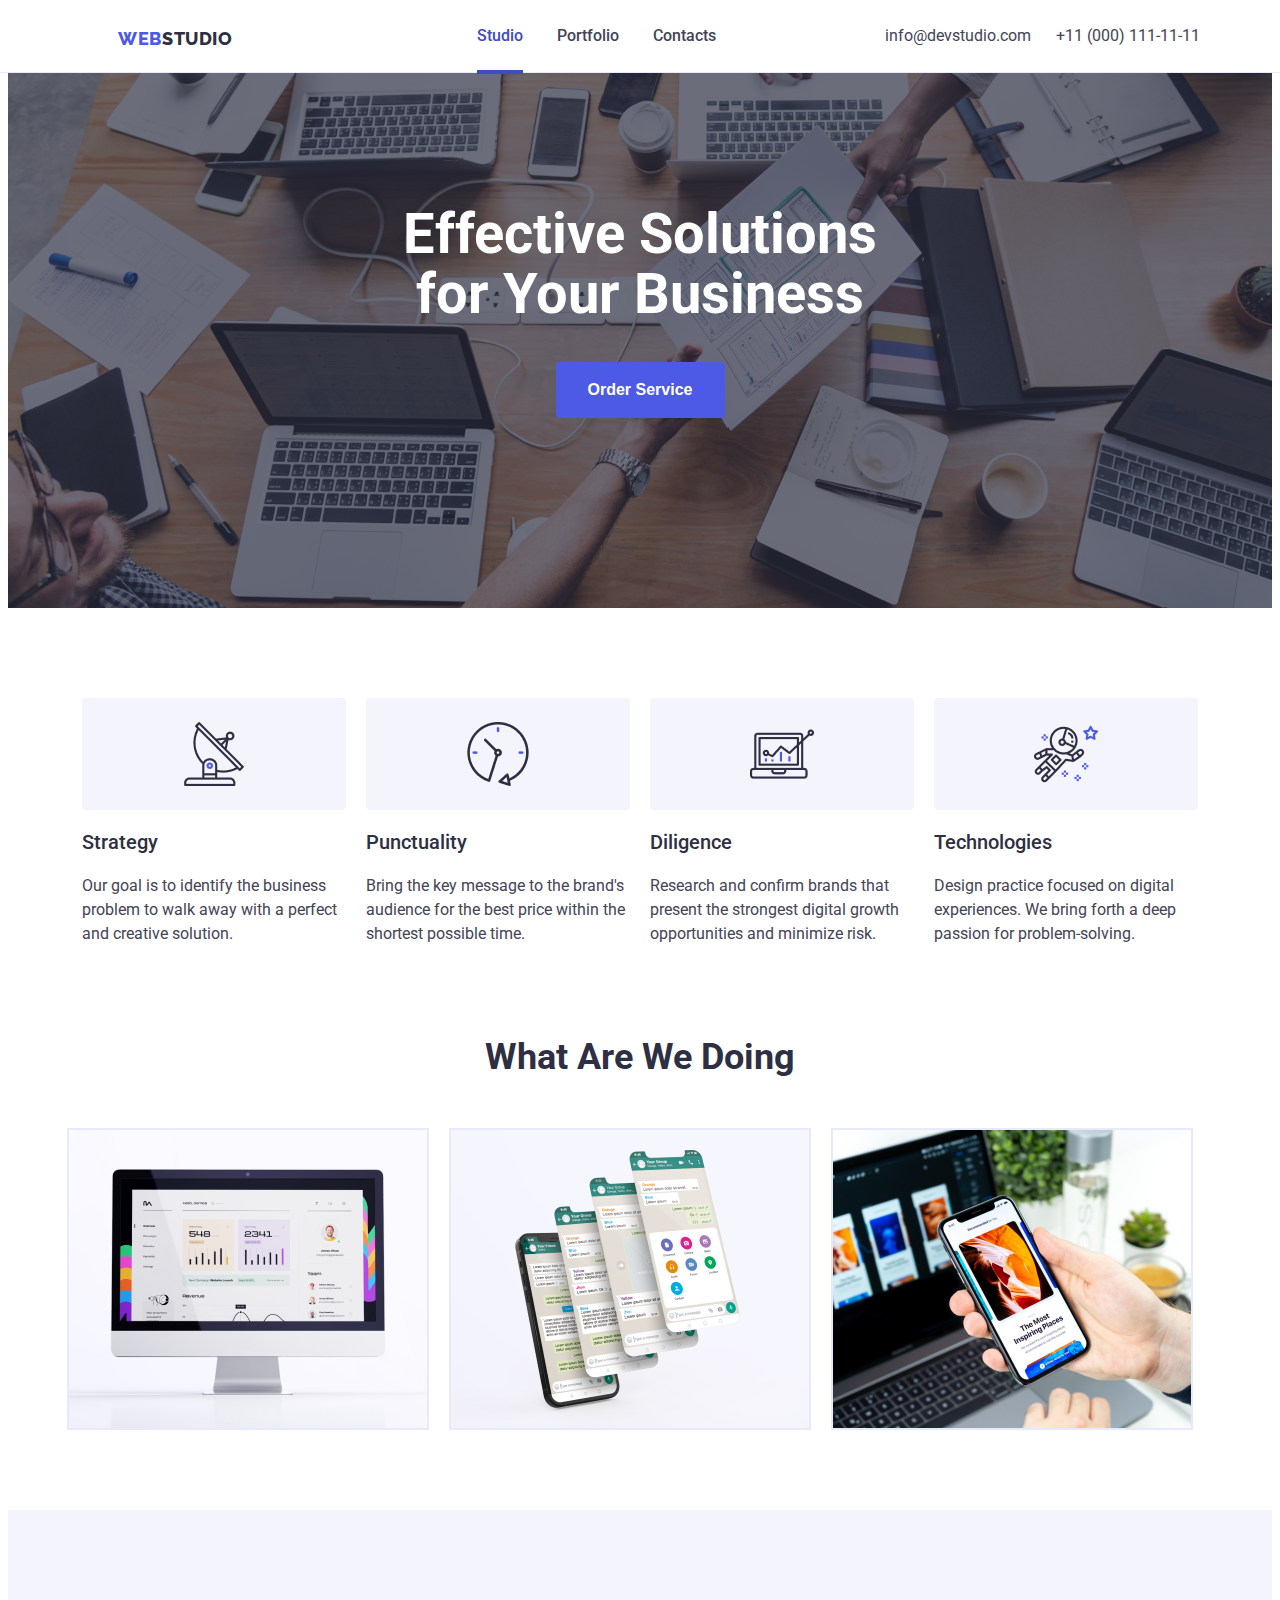
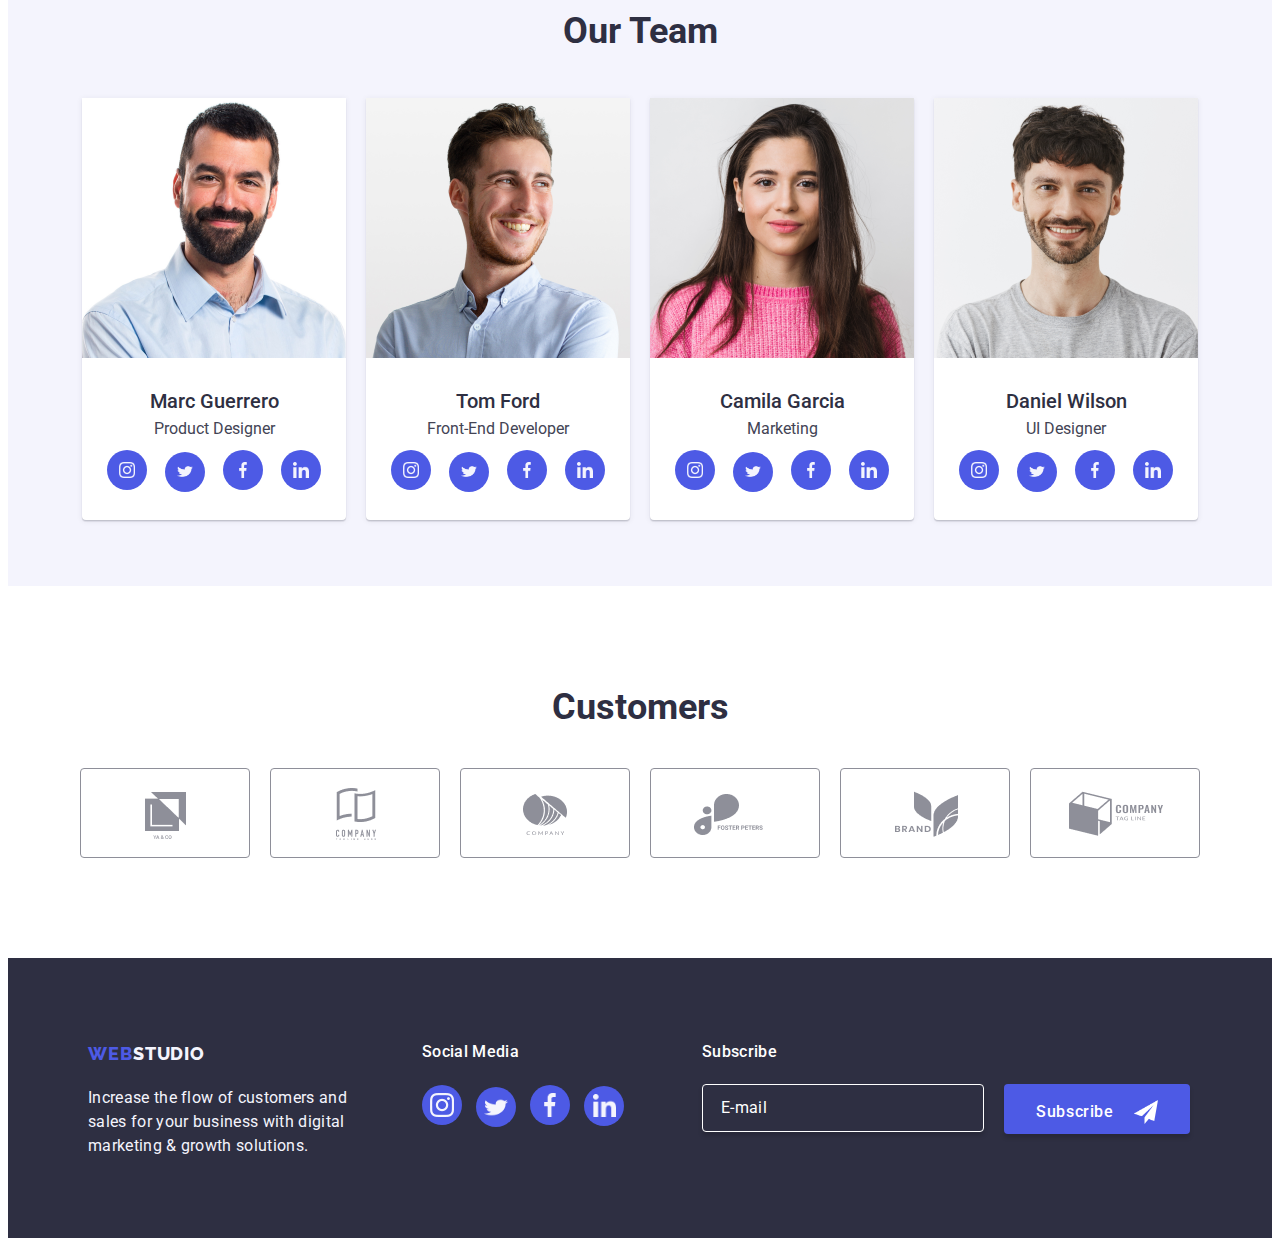
==== commit 951da884: "updating footer" ====
--- a/index.html
+++ b/index.html
@@ -306,7 +306,7 @@
 </section>
     </main>
     
-    <footer>
+    <footer class="main-footer">
         <div class="footer-div">
             <div class="footer-logo">
                 <ul class="footer-list-container">
--- a/styles.css
+++ b/styles.css
@@ -1132,14 +1132,12 @@
     width: 100%;
     height: 280px;
     background: #2E2F42;
-    padding: 20px 0;
     margin-top: 100px;
     display: flex;
     justify-content: center;
     /* align-items: flex-start; Align elements at the top */
     /* flex-wrap: wrap; */
     /* position: relative; */
-    justify-content: space-between;
 }
 
 .footer-div {
@@ -1147,6 +1145,7 @@
     display: flex;
     justify-content: space-between;
     align-items: center;
+    margin: 0 10px;
     /* padding: 0 0px; */
     /* margin-top: 10px; */
 }
@@ -1159,7 +1158,7 @@
     justify-content: center;
     /* align-items: flex-start; */
     list-style: none;
-    padding-left: 40px;
+    /* padding-left: 40px; */
     /* flex: 1; */
 }
 
@@ -1189,13 +1188,7 @@
 
 /* Footer Social Media Section */
 .footer-social {
-    display: flex;
-    align-items: center;
-    gap: 16px;
-    width: auto;
-    margin-top: 30px; /* Add 50px distance from the top */
-    margin-left: 5px; /* Add 50px distance from the left */
-    justify-content: flex-start; /* Left-align the list items within the container */
+    margin-top: -50px;
 }
 
 .footer-social-container {
@@ -1288,13 +1281,14 @@
 
 .subscribe {
     /* justify-content: space-between; */
+    display: flex;
+    flex-direction: column;
     width: 100%;
-    max-width: none;
     left: auto; /* Note: This is also a position property */
     border-radius: 4px;
     /* gap: 16px; */
-    margin-top: -40px;
-    margin-right: 100px;
+    margin-top: 62px;
+    /* margin-right: 100px; */
 }
 
 .subscribe-label {
@@ -1374,83 +1368,16 @@
     background: var(--pressed-state-color);
 }
 
-.footer-social,
-.subscribe {
-    display: inline-block;
-}
-
-/* Responsive adjustments for tablet screens */
-@media (max-width: 767px) {
-    footer {
-        width: 100%;
-        height: 400px;
-        background: #2E2F42;
-        padding-top: 0;
-        margin-top: 100px;
-    }
-    .footer-div {
-        display: inline-block;
-        position: relative;
-    }
-    
-    .footer-social {
-        display: inline-block;
-        position: relative;
-        top: 60px;
-    }
-
-    .subscribe {
-    display: block;
-    clear: both;
-    margin-left: 68px;
-    }
-}
-
-/* Responsive adjustments for mobile screens */
-@media (max-width: 599px) {
-    footer {
-        width: 100%;
-        height: 664px;
-        background: #2E2F42;
-        padding-top: 0;
-        margin-top: 100px;
-    }
-
-    .footer-div {
-        display: flex;
-        position: relative;
-        flex-direction: column; /* Stack the elements vertically */
-        align-items: center; /* Center align the items */
-        margin-left: -120px;
-    }
-
-    .footer-logo {
-        text-align: center; /* Center-align the text in the logo section */
-    }
-
-    .footer-social {
-        margin-left: 90px; /* Adjust the left margin as needed */
-        margin-top: -100px; /* Retain the top margin */
-        max-width: 428px; /* Set a maximum width for the social section */
-    }
-
-    .footer-social h4 {
-        margin-left: 48px;
-    }
-
-    .subscribe {
-        display: flex;
+@media (max-width: 768px) {
+    .main-footer {
         flex-direction: column;
         align-items: center;
-        margin-top: 80px;
-    }
-
-    .subscribe-label {
-        margin-left: 10%;
-    }
-    
-}
-
+    }
+
+    .footer-div {
+        margin-left: 100px;
+    }
+}
 
 /* PORTFOLIO ******************************** */
 
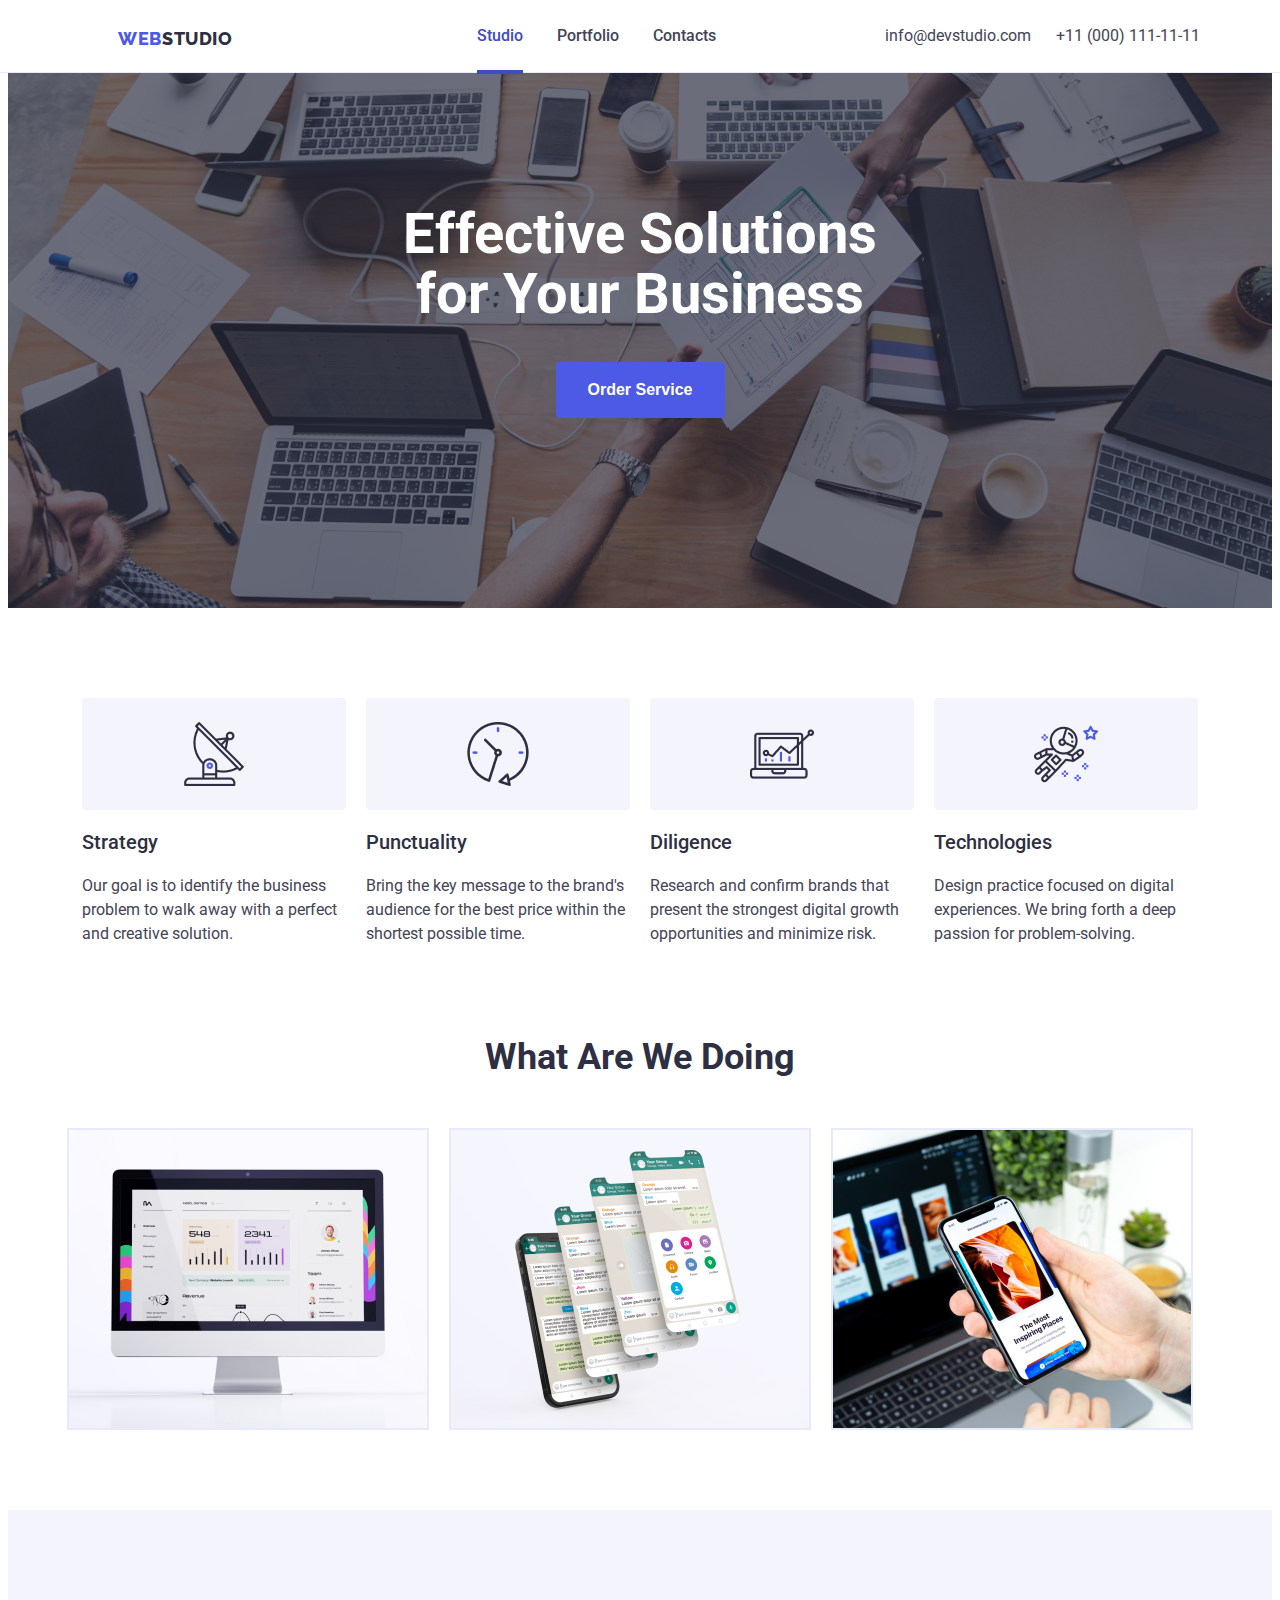
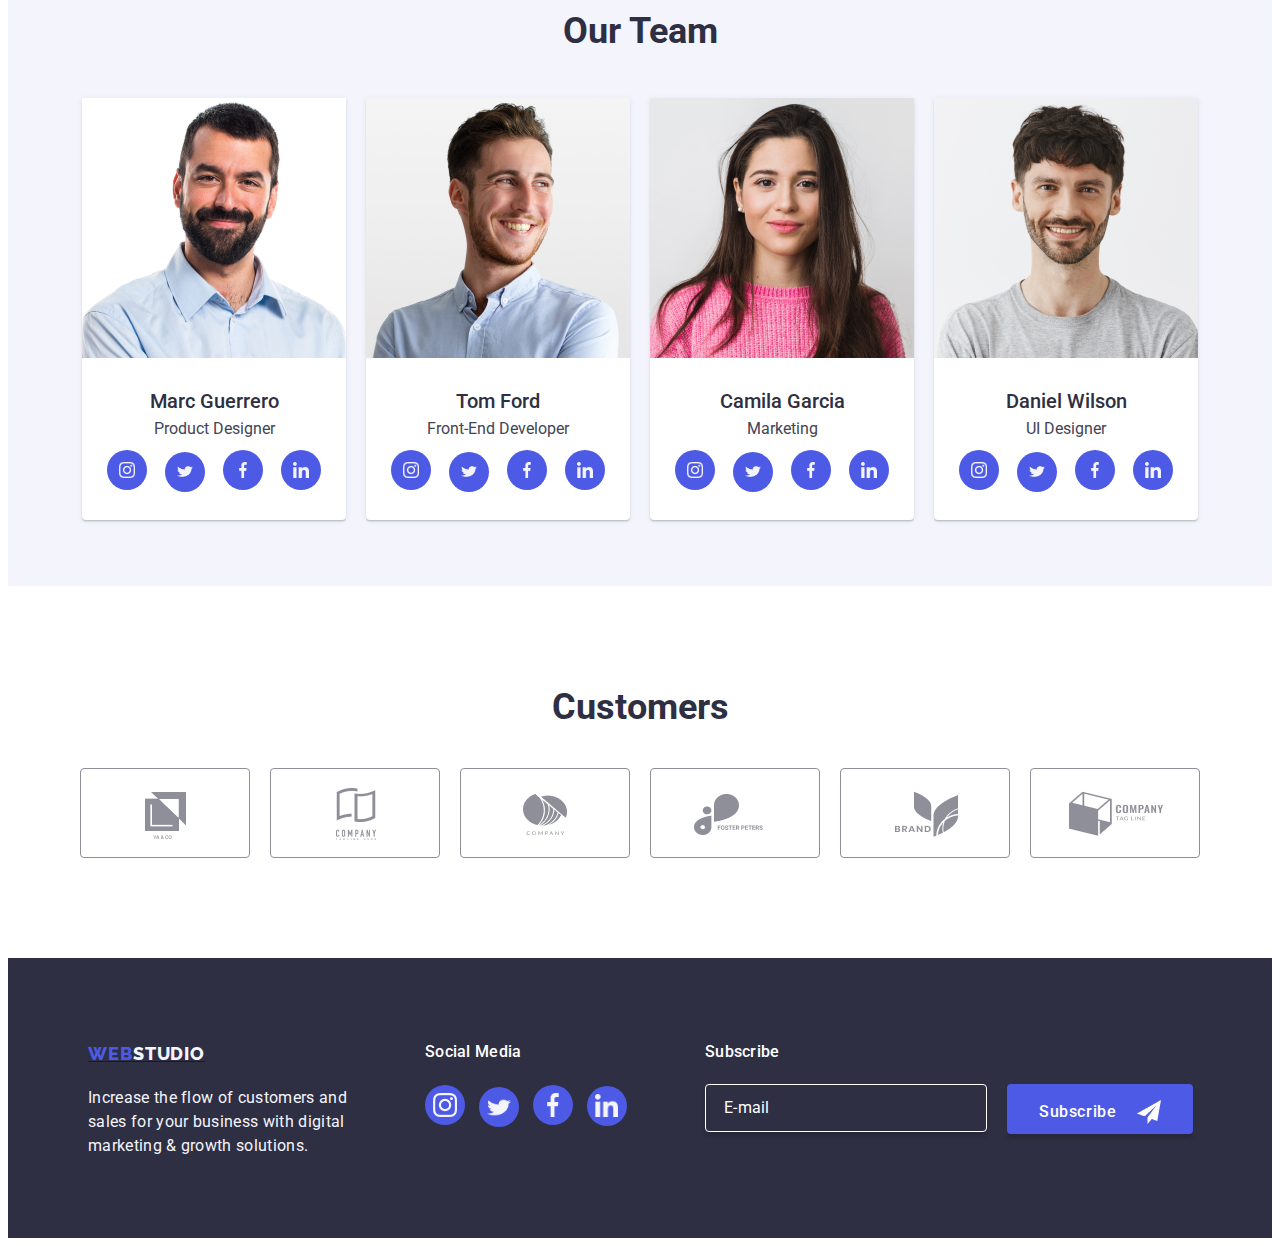
==== commit aca04969: "updating footer" ====
--- a/index.html
+++ b/index.html
@@ -306,12 +306,12 @@
 </section>
     </main>
     
-    <footer class="main-footer">
+    <footer class="footer-group">
         <div class="footer-div">
             <div class="footer-logo">
                 <ul class="footer-list-container">
                     <li>
-                        <h4><span id="web-footer">WEB</span><span id="studio-footer">STUDIO</span></h4>
+                        <a href="#" > <h4><span id="web-footer">WEB</span><span id="studio-footer">STUDIO</span></h4> </a>
                         <p>Increase the flow of customers and <br> sales for your business with digital <br> marketing & growth solutions.</p>
                     </li>
                 </ul>
--- a/styles.css
+++ b/styles.css
@@ -1128,13 +1128,13 @@
 +++++++++++++++++++++++++++++++++++++++++++++++++++++++++++++++++++++++++++++++++++++++++++++ */
 
 /* Footer Styles */
-footer {
+.footer-group {
     width: 100%;
     height: 280px;
     background: #2E2F42;
     margin-top: 100px;
     display: flex;
-    justify-content: center;
+    justify-content: space-around;
     /* align-items: flex-start; Align elements at the top */
     /* flex-wrap: wrap; */
     /* position: relative; */
@@ -1284,11 +1284,10 @@
     display: flex;
     flex-direction: column;
     width: 100%;
-    left: auto; /* Note: This is also a position property */
     border-radius: 4px;
     /* gap: 16px; */
     margin-top: 62px;
-    /* margin-right: 100px; */
+    margin-right: 150px;
 }
 
 .subscribe-label {
@@ -1368,15 +1367,32 @@
     background: var(--pressed-state-color);
 }
 
-@media (max-width: 768px) {
-    .main-footer {
-        flex-direction: column;
-        align-items: center;
+.footer-div,
+.footer-social,
+.subscribe {
+    width: 33%;
+    /* flex-direction: column; */
+}
+
+/* Styles for smaller screens */
+@media screen and (max-width: 768px) {
+    .footer-group {
+        flex-direction: colum;
     }
 
     .footer-div {
+        position: relative;
         margin-left: 100px;
     }
+
+    .footer-social {
+        order: 2;
+    }
+
+    .subscribe {
+        order: 3;
+    }
+
 }
 
 /* PORTFOLIO ******************************** */
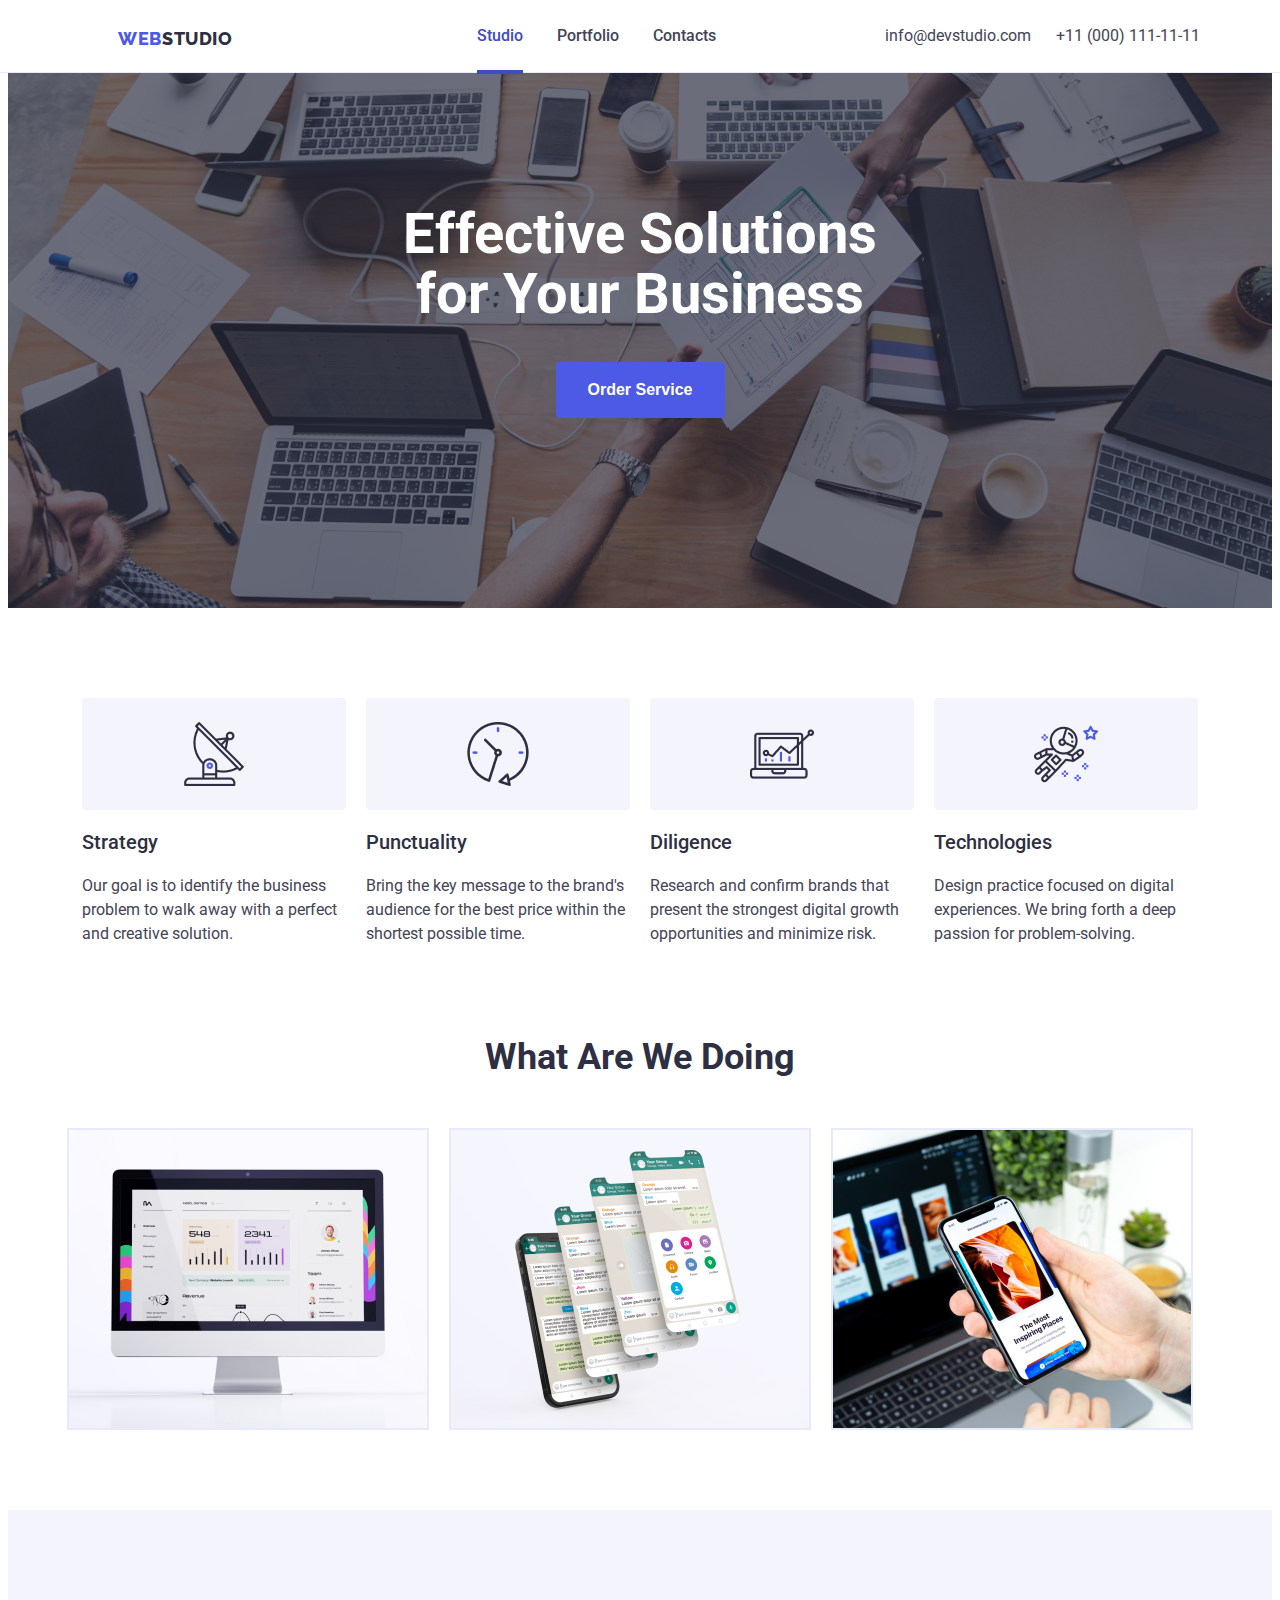
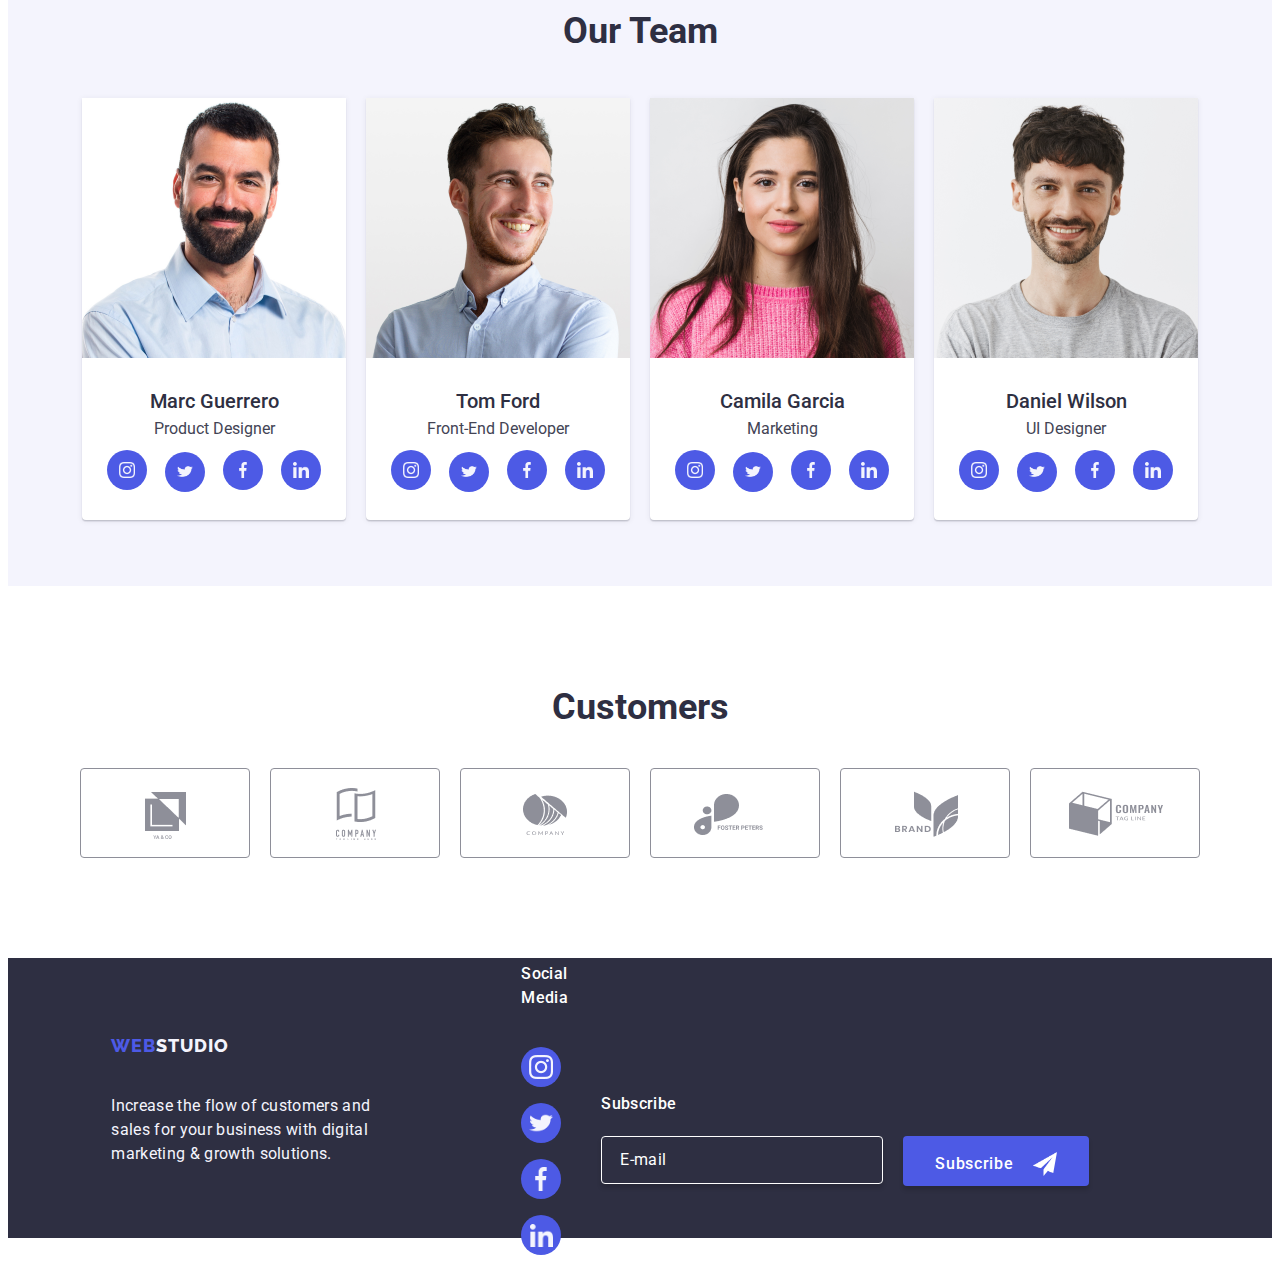
==== commit e3f76cea: "updating footer" ====
--- a/index.html
+++ b/index.html
@@ -309,39 +309,28 @@
     <footer class="footer-group">
         <div class="footer-div">
             <div class="footer-logo">
-                <ul class="footer-list-container">
-                    <li>
+                <div class="footer-list-container">
                         <a href="#" > <h4><span id="web-footer">WEB</span><span id="studio-footer">STUDIO</span></h4> </a>
                         <p>Increase the flow of customers and <br> sales for your business with digital <br> marketing & growth solutions.</p>
-                    </li>
-                </ul>
-            </div>
-        </div>
+                </div>
+            </div>
     
             <div class="footer-social">
-                <ul class="footer-social-container">
+                <div class="footer-social-container">
                     <h4>Social Media</h4>
-                    <li>
                         <button class="social-button">
                             <img class="footer-instagram" src="images/img/instagram-flat1.png" alt="instagram">
                         </button>
-                    </li>
-                    <li>
                         <button class="social-button">
                             <img class="footer-twitter" src="images/img/twitter-flat1.png" alt="twitter">
                         </button>
-                    </li>
-                    <li>
                         <button class="social-button">
                             <img class="footer-facebook" src="images/img/facebook-flat1.png" alt="facebook">
                         </button>
-                    </li>
-                    <li>
                         <button class="social-button">
                             <img class="footer-linkedin" src="images/img/linkedin-flat1.png" alt="linkedin">
                         </button>
-                    </li>
-                </ul>
+                </div>
             </div>
     
             <div class="subscribe">
@@ -357,6 +346,7 @@
                     </div>
                 </div>
             </div>
+        </div>
     </footer>
 
 <div id="modalOverlay" class="modal-overlay">
--- a/styles.css
+++ b/styles.css
@@ -1145,7 +1145,7 @@
     display: flex;
     justify-content: space-between;
     align-items: center;
-    margin: 0 10px;
+    /* margin: 0 10px; */
     /* padding: 0 0px; */
     /* margin-top: 10px; */
 }
@@ -1155,11 +1155,16 @@
     height: auto;
     display: flex;
     flex-direction: column;
-    justify-content: center;
+    margin-left: -350px;
+    /* justify-content: center; */
     /* align-items: flex-start; */
-    list-style: none;
-    /* padding-left: 40px; */
+    /* list-style: none;
+    padding-left: 40px; */
     /* flex: 1; */
+}
+
+.footer-list-container a {
+    text-decoration: none;
 }
 
 #web-footer, #studio-footer {
@@ -1188,15 +1193,16 @@
 
 /* Footer Social Media Section */
 .footer-social {
-    margin-top: -50px;
+    display: flex;
+    flex-direction: column;
+    gap: 16px;
+    width: 250px;
 }
 
 .footer-social-container {
-    list-style: none;
-    padding: 0;
-    margin: 0;
-    text-align: left; /* Left-align the ul */
-    width: 250px;
+    display: flex;
+    flex-direction: column;
+    gap: 16px;
 }
 
 .footer-social h4 {
@@ -1227,13 +1233,6 @@
 }
 
 /* Style for individual social media icons */
-.footer-social-container li {
-    display: inline-block;
-    margin: 0;
-    padding: 0;
-    /* text-align: left; Align the social media icons to the left */
-}
-
 .footer-instagram {
     width: 24px;
     height: 24px;
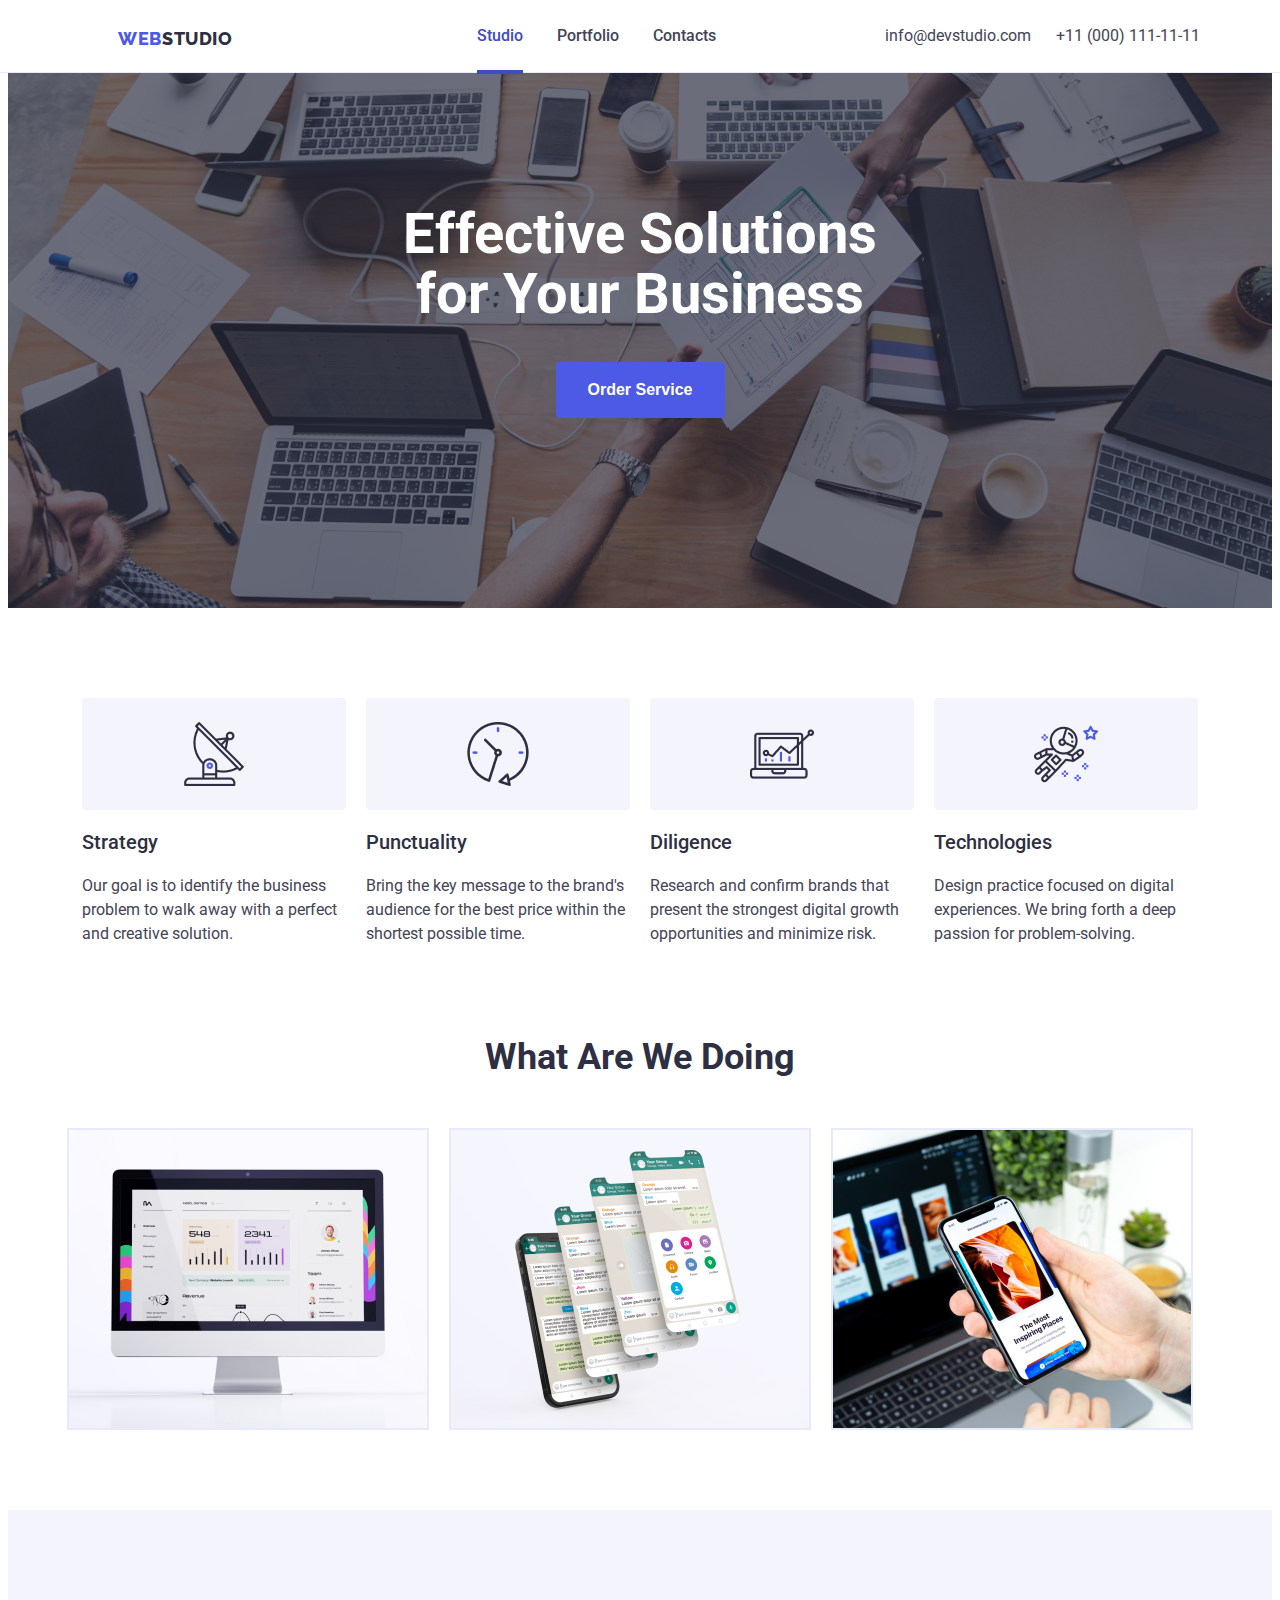
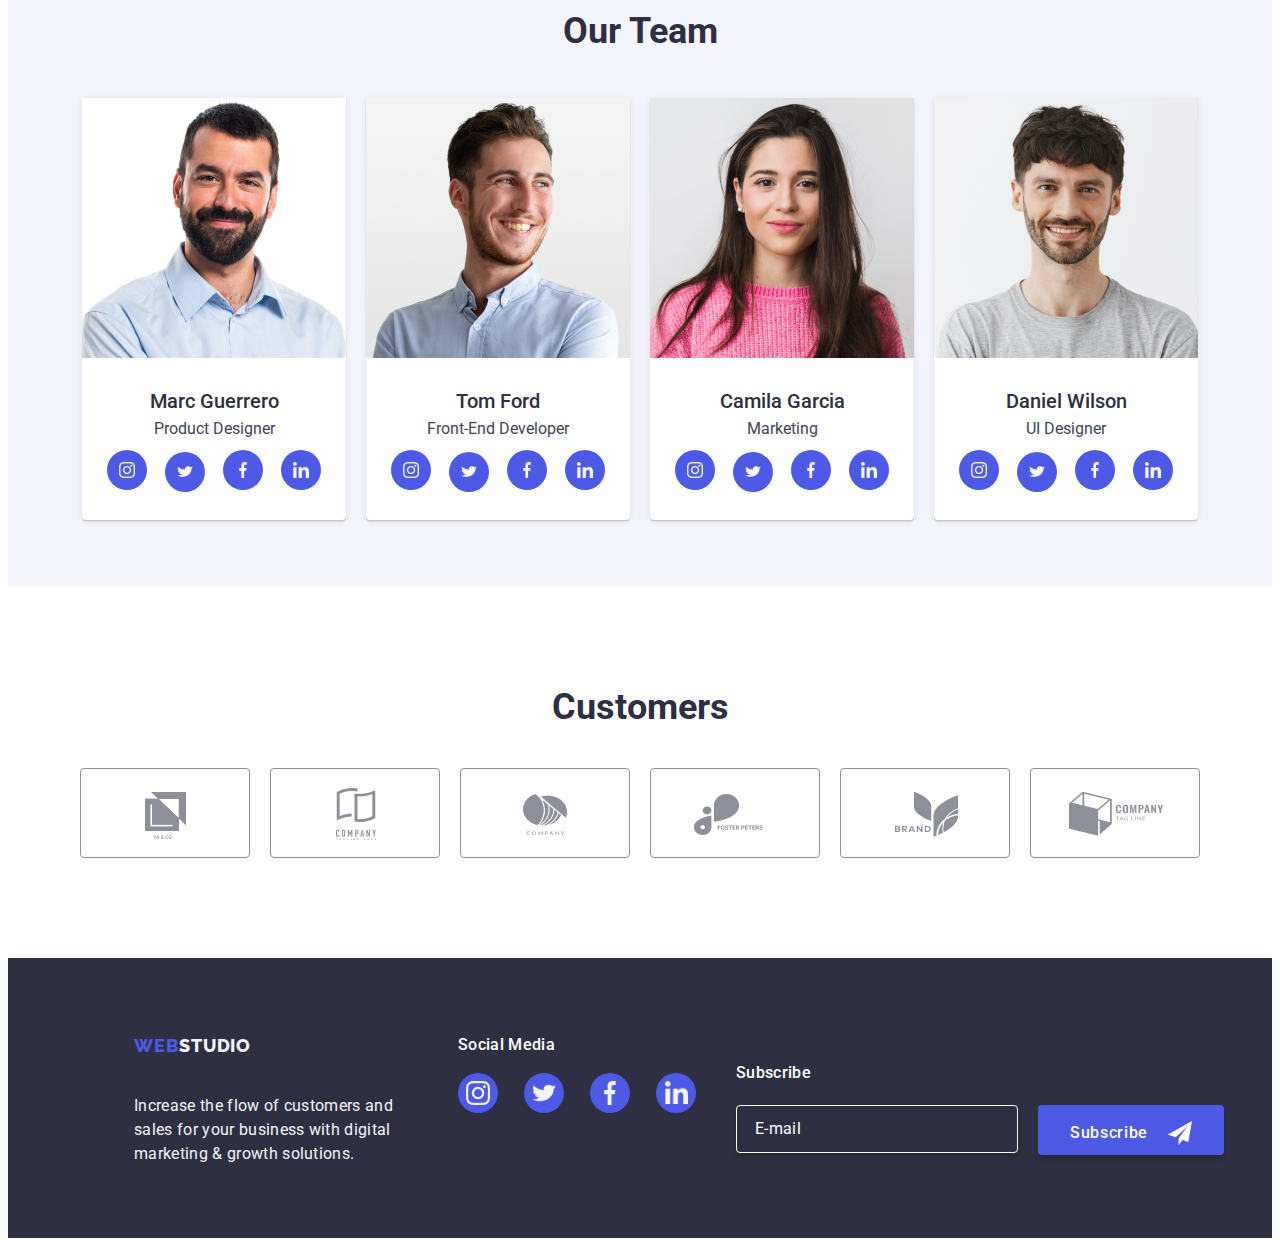
==== commit 6e57ee83: "updating footer" ====
--- a/index.html
+++ b/index.html
@@ -317,19 +317,24 @@
     
             <div class="footer-social">
                 <div class="footer-social-container">
-                    <h4>Social Media</h4>
-                        <button class="social-button">
-                            <img class="footer-instagram" src="images/img/instagram-flat1.png" alt="instagram">
-                        </button>
-                        <button class="social-button">
-                            <img class="footer-twitter" src="images/img/twitter-flat1.png" alt="twitter">
-                        </button>
-                        <button class="social-button">
-                            <img class="footer-facebook" src="images/img/facebook-flat1.png" alt="facebook">
-                        </button>
-                        <button class="social-button">
-                            <img class="footer-linkedin" src="images/img/linkedin-flat1.png" alt="linkedin">
-                        </button>
+                <h4>Social Media</h4>
+                <div class="social-buttons-row">
+                    <button class="social-button">
+                    <img class="footer-instagram" src="images/img/instagram-flat1.png" alt="instagram">
+                    </button>
+
+                    <button class="social-button">
+                    <img class="footer-twitter" src="images/img/twitter-flat1.png" alt="twitter">
+                    </button>
+
+                    <button class="social-button">
+                    <img class="footer-facebook" src="images/img/facebook-flat1.png" alt="facebook">
+                    </button>
+                    
+                    <button class="social-button">
+                    <img class="footer-linkedin" src="images/img/linkedin-flat1.png" alt="linkedin">
+                    </button>
+                </div>
                 </div>
             </div>
     
--- a/styles.css
+++ b/styles.css
@@ -1145,7 +1145,7 @@
     display: flex;
     justify-content: space-between;
     align-items: center;
-    /* margin: 0 10px; */
+    margin-left: 50px;
     /* padding: 0 0px; */
     /* margin-top: 10px; */
 }
@@ -1155,7 +1155,7 @@
     height: auto;
     display: flex;
     flex-direction: column;
-    margin-left: -350px;
+    /* margin-left: -350px; */
     /* justify-content: center; */
     /* align-items: flex-start; */
     /* list-style: none;
@@ -1201,7 +1201,13 @@
 
 .footer-social-container {
     display: flex;
-    flex-direction: column;
+    flex-direction: column; /* Stack children in a column */
+    gap: 16px;
+    margin-top: -50px;
+}
+
+.social-buttons-row {
+    display: flex;
     gap: 16px;
 }
 
@@ -1214,6 +1220,7 @@
     text-align: left;
     color: #FFFFFF;
     padding: 0px;
+    margin: 0;
     
 }
 
@@ -1285,8 +1292,8 @@
     width: 100%;
     border-radius: 4px;
     /* gap: 16px; */
-    margin-top: 62px;
-    margin-right: 150px;
+    /* margin-top: 62px; */
+    /* margin-right: 150px; */
 }
 
 .subscribe-label {
@@ -1369,9 +1376,9 @@
 .footer-div,
 .footer-social,
 .subscribe {
-    width: 33%;
+    /* width: 33%; */
     /* flex-direction: column; */
-}
+} 
 
 /* Styles for smaller screens */
 @media screen and (max-width: 768px) {
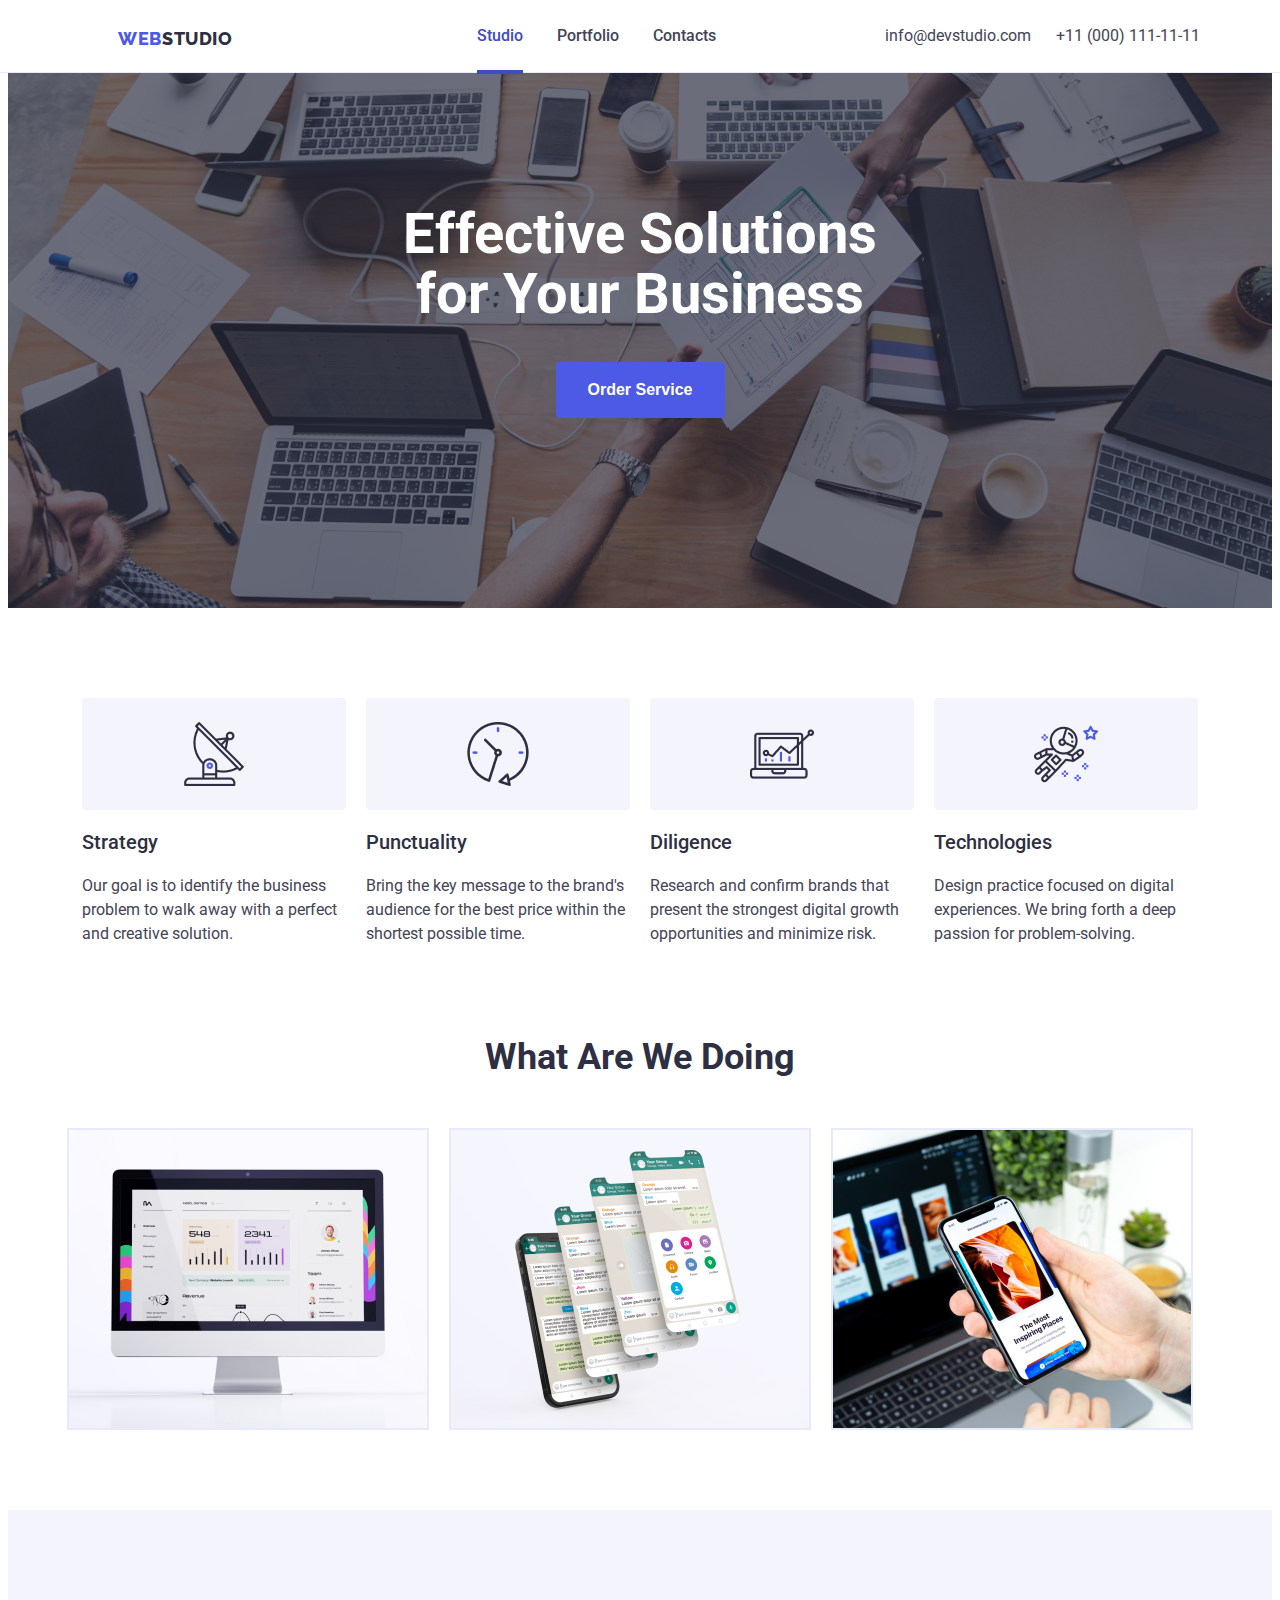
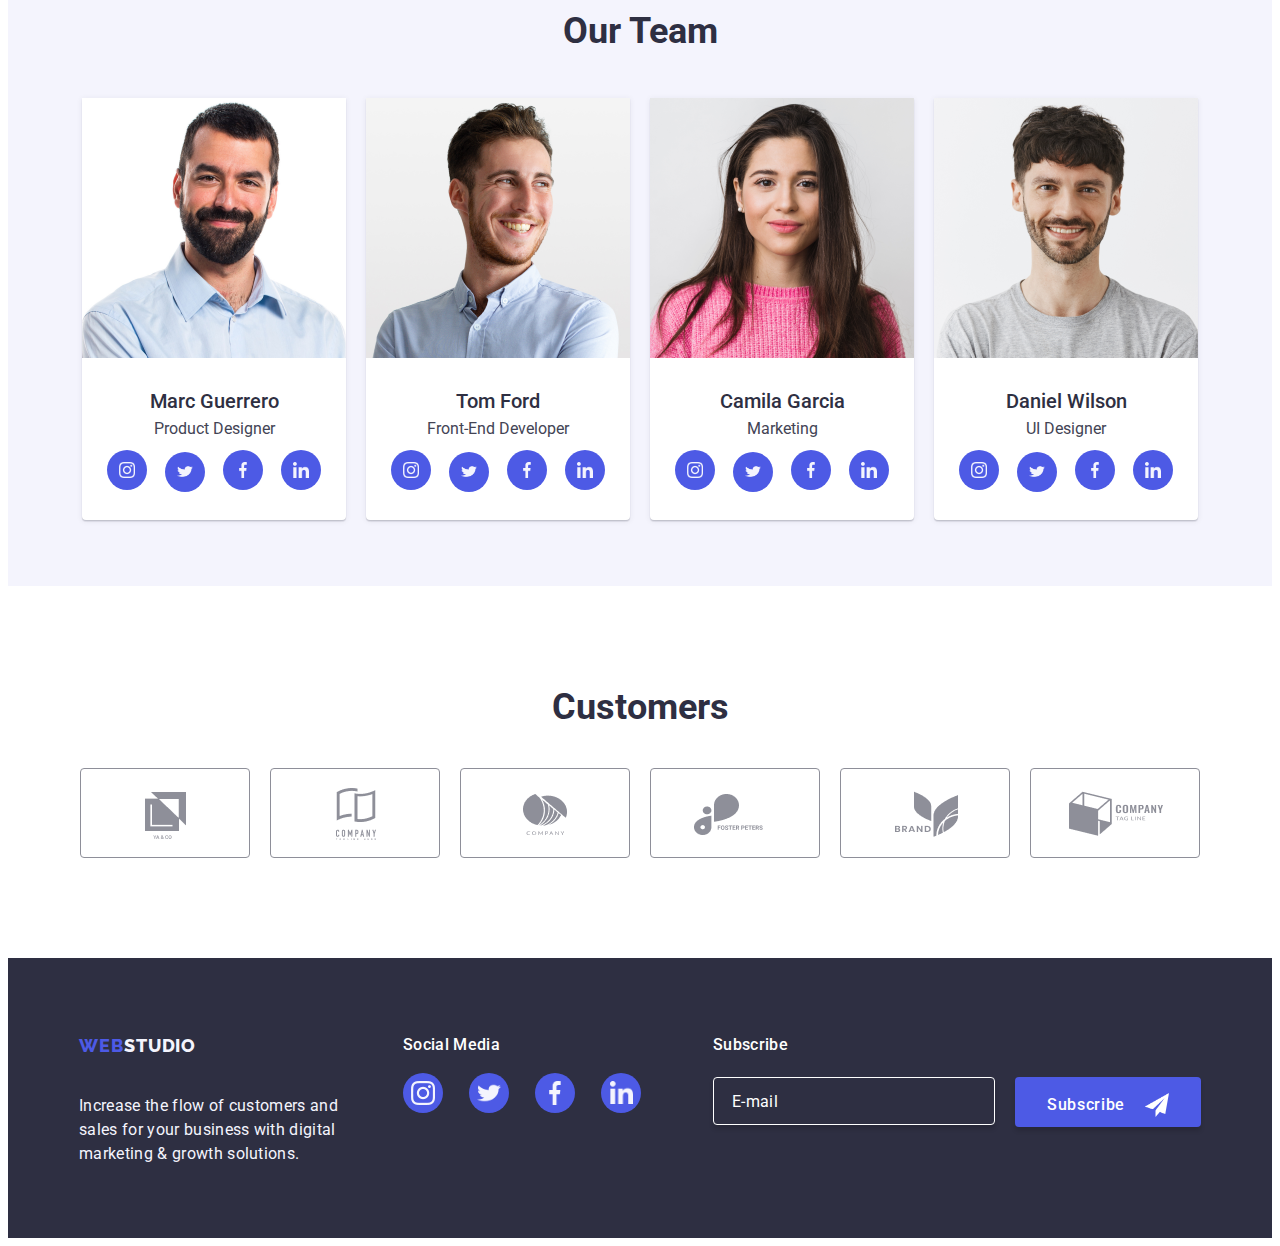
==== commit ab619a0a: "updated" ====
--- a/index.html
+++ b/index.html
@@ -330,7 +330,7 @@
                     <button class="social-button">
                     <img class="footer-facebook" src="images/img/facebook-flat1.png" alt="facebook">
                     </button>
-                    
+
                     <button class="social-button">
                     <img class="footer-linkedin" src="images/img/linkedin-flat1.png" alt="linkedin">
                     </button>
@@ -344,6 +344,7 @@
                     <div class="subscribe-input">
                         <input type="email" name="subscribe" id="subscribe_email" placeholder="E-mail" pattern="[a-zA-Z0-9._%+-]+@[a-zA-Z0-9.-]+\.[a-zA-Z]{2,4}">
                     </div>
+                    
                     <div class="subscribe-btns">
                     <button class="subscribe-btn">Subscribe
                         <img src="images/img/subscribe.png" alt="Subscribe through Email">
--- a/styles.css
+++ b/styles.css
@@ -780,7 +780,7 @@
 }
 
 /* Responsive table - split into two columns on smaller screens */
-@media (max-width: 794px) {
+@media (max-width: 768px) {
     .section-content-1 table {
         width: 100%; /* Make the table width 100% */
         max-width: 792px; /* Set a maximum width for the table */
@@ -1135,19 +1135,13 @@
     margin-top: 100px;
     display: flex;
     justify-content: space-around;
-    /* align-items: flex-start; Align elements at the top */
-    /* flex-wrap: wrap; */
-    /* position: relative; */
 }
 
 .footer-div {
     /* width: 100%; */
     display: flex;
-    justify-content: space-between;
+    /* justify-content: space-between; */
     align-items: center;
-    margin-left: 50px;
-    /* padding: 0 0px; */
-    /* margin-top: 10px; */
 }
 
 .footer-list-container {
@@ -1155,12 +1149,6 @@
     height: auto;
     display: flex;
     flex-direction: column;
-    /* margin-left: -350px; */
-    /* justify-content: center; */
-    /* align-items: flex-start; */
-    /* list-style: none;
-    padding-left: 40px; */
-    /* flex: 1; */
 }
 
 .footer-list-container a {
@@ -1278,22 +1266,18 @@
 
 /* Footer Logo and Social Media Sections */
 .footer-logo,
-.footer-social {
-    display: inline-flex;
+.footer-social,
+.subscribe {
+    /* display: inline-flex;
     align-items: center;
-    flex: 1;
+    flex: 1; */
     padding: 30px;
 }
 
 .subscribe {
-    /* justify-content: space-between; */
     display: flex;
     flex-direction: column;
-    width: 100%;
-    border-radius: 4px;
-    /* gap: 16px; */
-    /* margin-top: 62px; */
-    /* margin-right: 150px; */
+    margin-top: -55px;
 }
 
 .subscribe-label {
@@ -1373,33 +1357,68 @@
     background: var(--pressed-state-color);
 }
 
-.footer-div,
-.footer-social,
-.subscribe {
-    /* width: 33%; */
-    /* flex-direction: column; */
-} 
-
-/* Styles for smaller screens */
-@media screen and (max-width: 768px) {
+/* for tablet devices */
+@media (max-width: 768px) {
     .footer-group {
-        flex-direction: colum;
-    }
-
+        background: #2E2F42;
+        height: 400px;
+    }
+    
     .footer-div {
-        position: relative;
-        margin-left: 100px;
-    }
-
+        width: 798px;
+        flex-direction: flex;
+        flex-wrap: wrap; /* Allows items to wrap to the next line if needed */
+        justify-content: space-between; /* Distributes the items along the main axis with maximum space between them */
+        margin-left: 40px;
+        margin-right: 40px;
+    }
+
+}
+
+/* For mobile */
+@media (max-width: 599px) {
+    .footer-div {
+        width: 599px;
+        height: 664px;
+        flex-direction: column;
+        background: #2E2F42;
+        /* display: flex;
+        flex-wrap: wrap;
+        justify-content: space-between; */
+        /* flex-direction: column; Stack items vertically on smaller screens */
+    }
+
+    .footer-list-container,
+    .footer-social-container,
+    .subscribe {
+        align-items: center;
+    }
+
+    .footer-logo,
     .footer-social {
-        order: 2;
+        margin-top: 30px;
     }
 
     .subscribe {
-        order: 3;
-    }
-
-}
+        margin-top: 0px;
+    }
+
+    .email-subscribe-btns {
+        flex-direction: column;
+    }
+
+    #subscribe_email {
+        width: 398px;
+    }
+
+    .subscribe-btns {
+        display: flex;
+        justify-content: center;
+    }
+}
+
+
+
 
 /* PORTFOLIO ******************************** */
 
